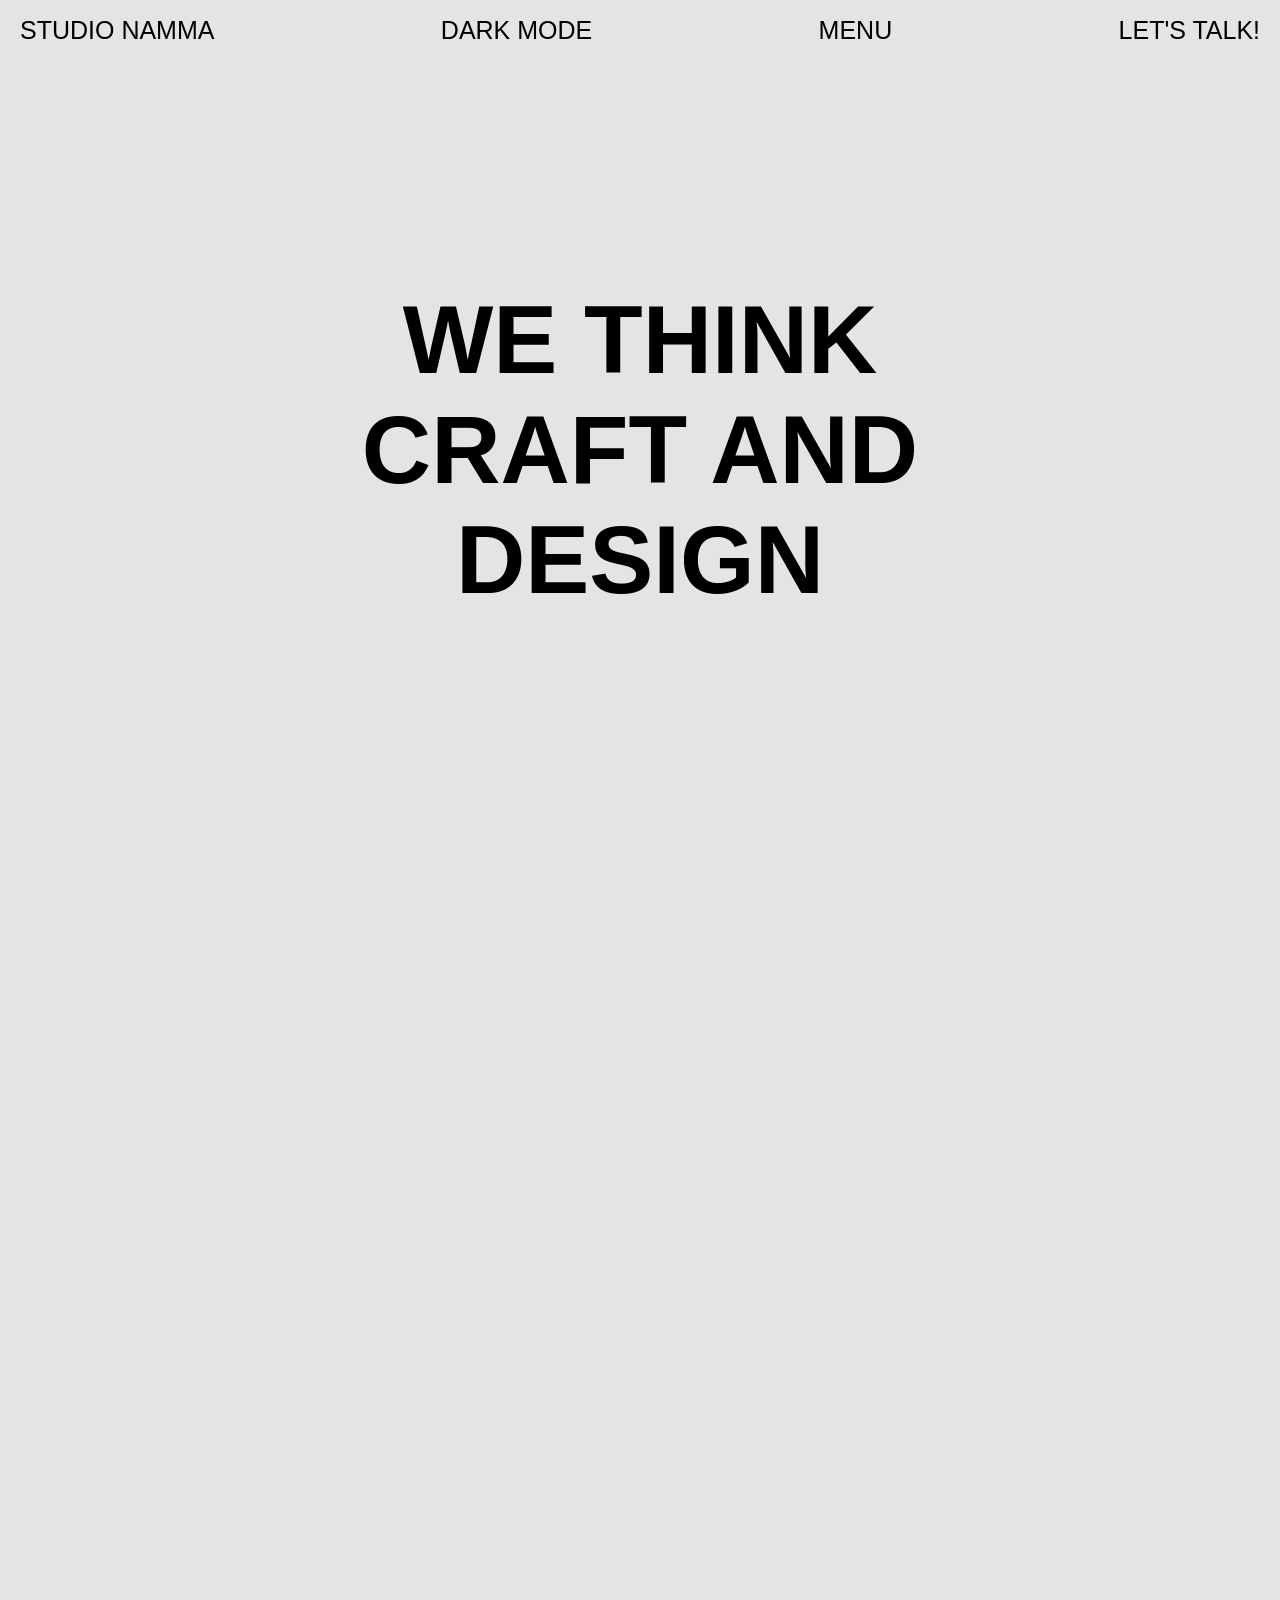
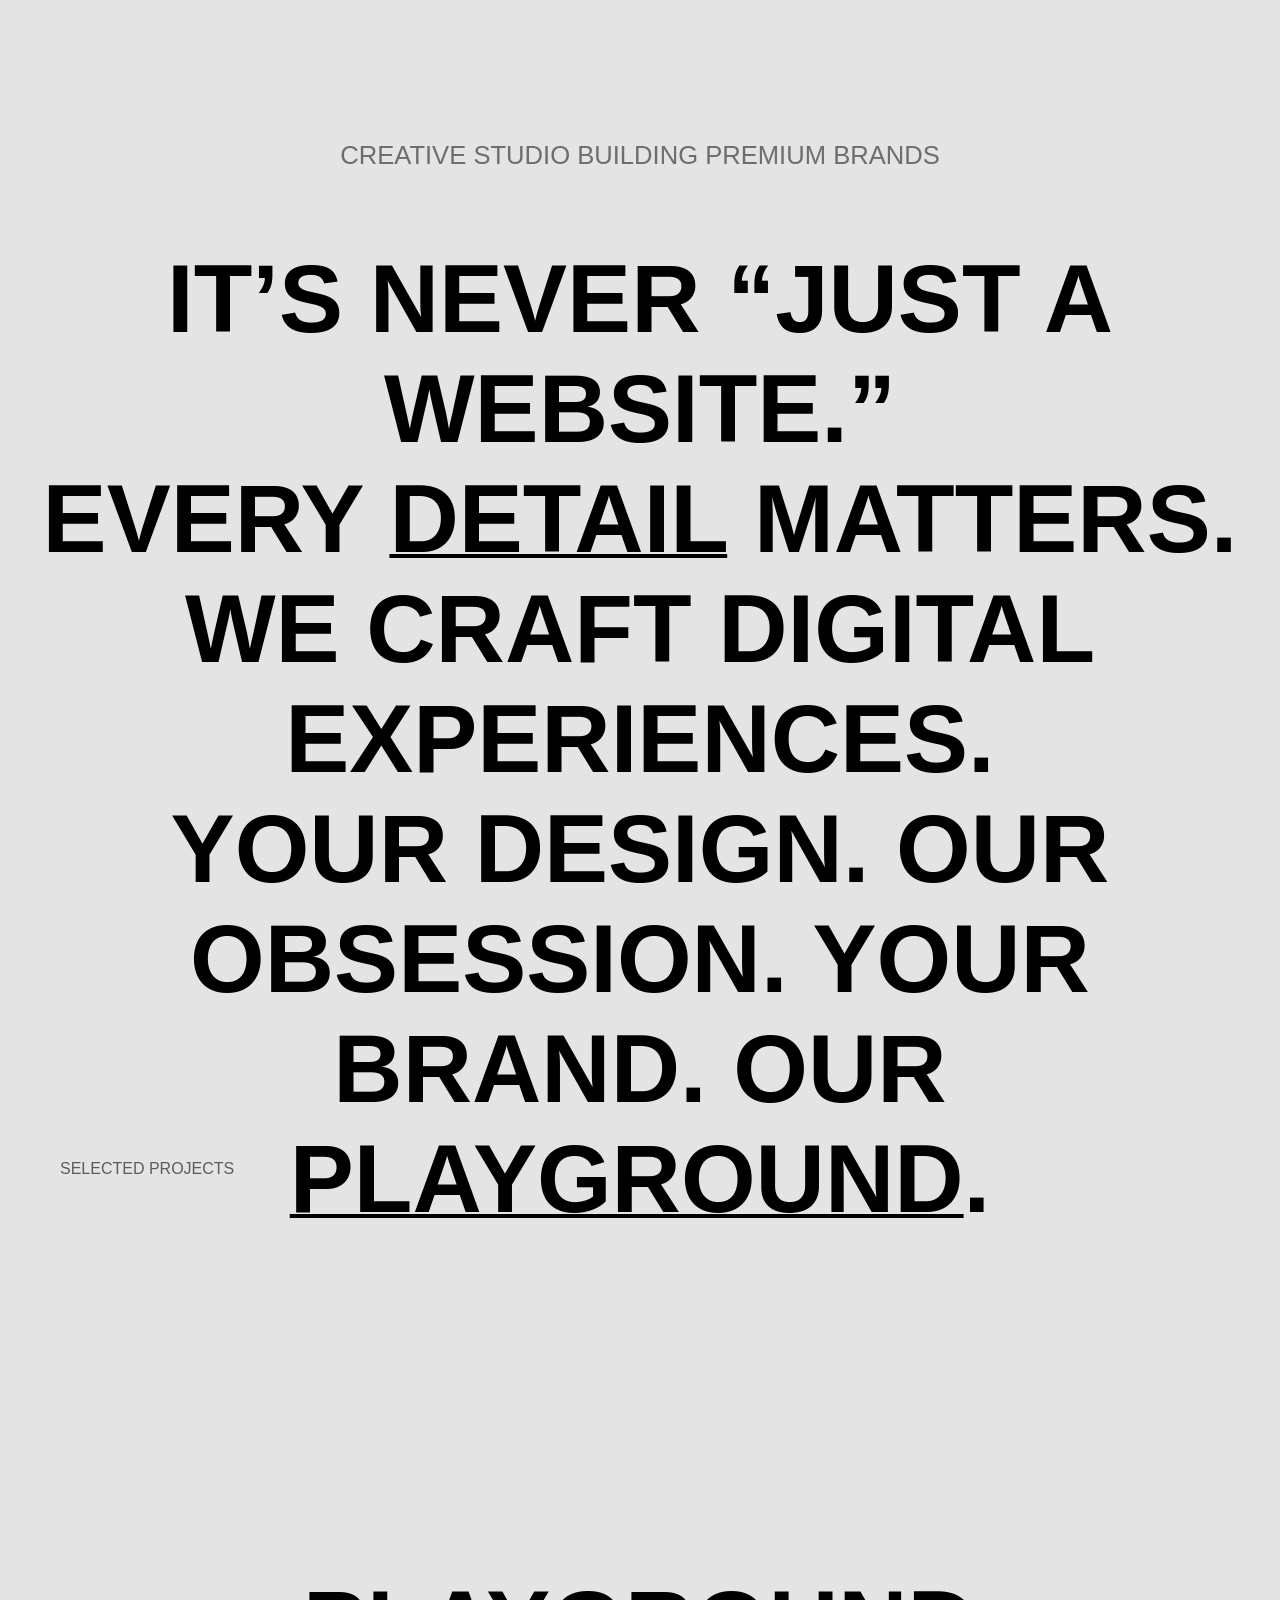
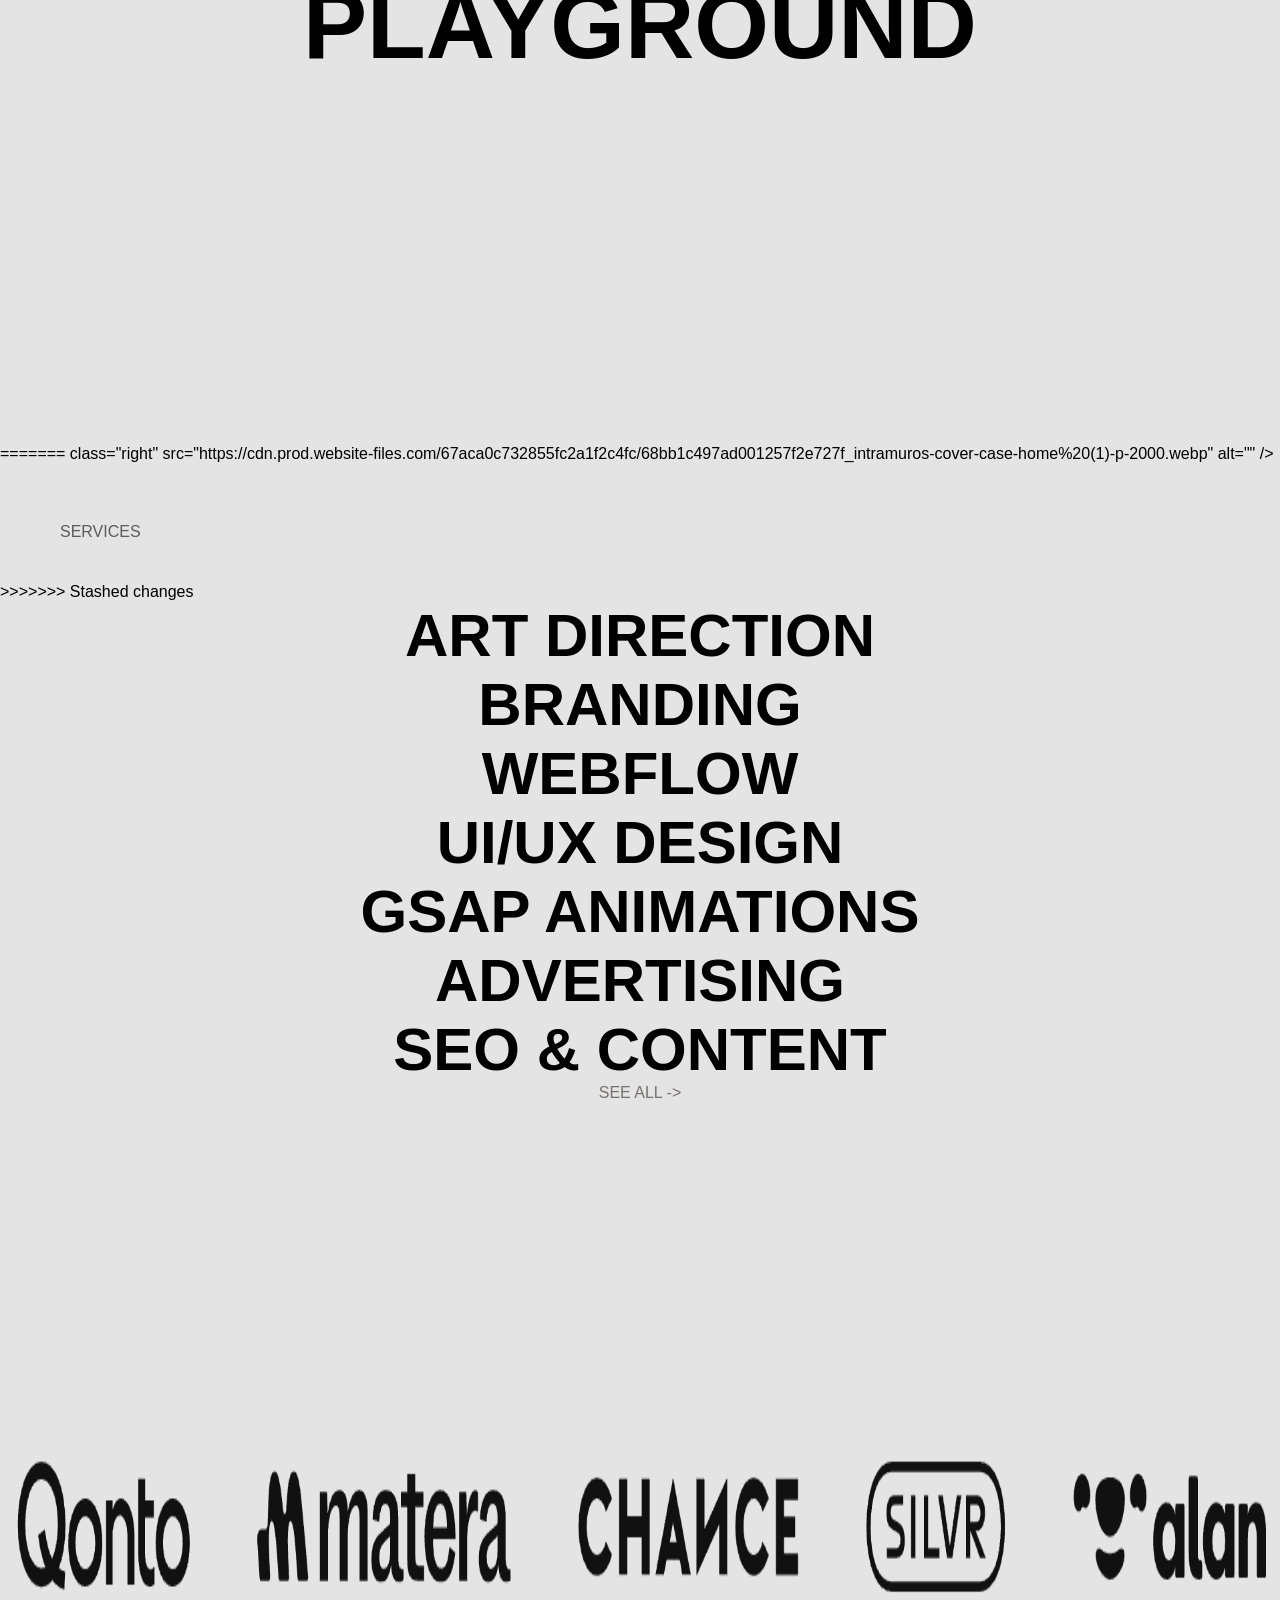
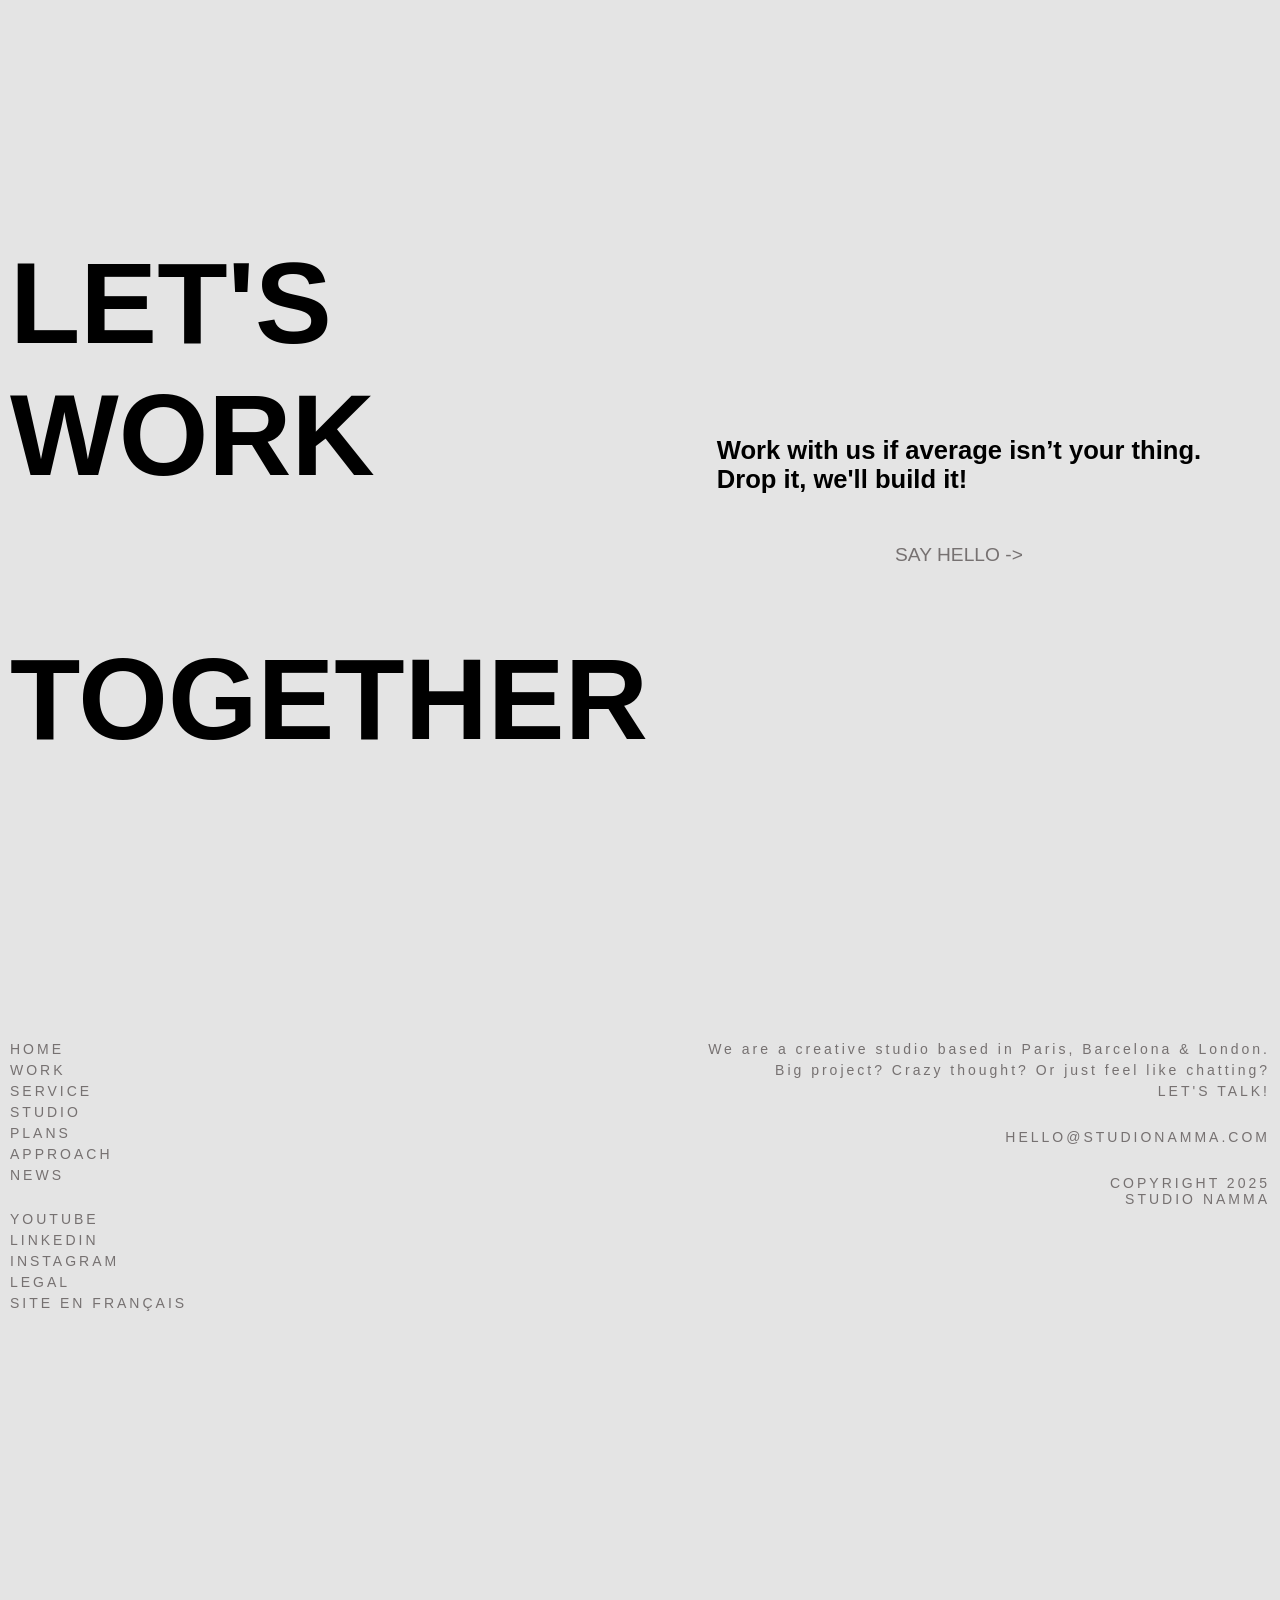
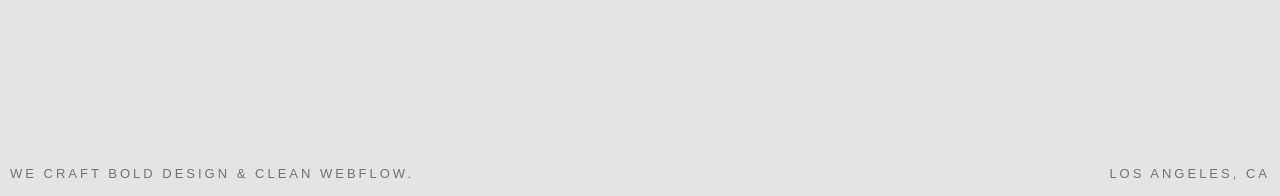
==== home.html @ 46e22b6f "home page para edited" ====
<!doctype html>
<html lang="en">
  <head>
    <meta charset="UTF-8" />
    <meta name="viewport" content="width=device-width, initial-scale=1.0" />
    <title>Document</title>
    <link rel="stylesheet" href="./nav.css" />
    <link rel="stylesheet" href="style.css" />
    <link rel="stylesheet" href="./footer.css" />
  </head>

  <body>
    <div id="cursor"></div>
    <div id="videoCursor">
      <video
        autoplay=""
        loop=""
        style="
          background-image: url(&quot;https://cdn.prod.website-files.com/679cb9cacf00799ba4b4c985%2F68dfa5030619737bde7460e5_Home-Hero-DK%20ModeV4-poster-00001.jpg&quot;);
        "
        muted=""
        playsinline=""
        data-wf-ignore="true"
        data-object-fit="cover"
      >
        <source
          src="https://cdn.prod.website-files.com/679cb9cacf00799ba4b4c985%2F68dfa5030619737bde7460e5_Home-Hero-DK%20ModeV4-transcode.mp4"
          data-wf-ignore="true"
        />
      </video>
    </div>

    <section class="content">
      <h1 class="animate">WE THINK</h1>
      <h1 class="animate">CRAFT AND</h1>
      <h1 class="animate">DESIGN</h1>
    </section>

    <section class="content">
      <iframe
        src="https://player.vimeo.com/video/1127104834?background=1&amp;badge=0&amp;autopause=0&amp;player_id=0&amp;app_id=58479&amp;autoplay=1&amp;muted=1&amp;loop=1"
        frameborder="0"
        allow="
          autoplay;
          fullscreen;
          picture-in-picture;
          clipboard-write;
          encrypted-media;
          web-share;
        "
        referrerpolicy="strict-origin-when-cross-origin"
        title="Showreel_Namma_EN"
        data-ready="true"
      >
      </iframe>
    </section>

    <section class="content home" style="margin-left: 40px; margin-right: 40px;">
      <br>
      <p>CREATIVE STUDIO BUILDING PREMIUM BRANDS</p>
      <br>
      <h2 class="animate">
        IT’S NEVER “JUST A WEBSITE.” <br>EVERY <u>DETAIL</u> MATTERS. <br> WE CRAFT DIGITAL EXPERIENCES. <br> YOUR DESIGN. OUR OBSESSION. YOUR BRAND. OUR <u>PLAYGROUND</u>.
      </h2>
    </section>
<section class="play">SELECTED PROJECTS</section>
    <section class="content playground">
      <h1 class="animate">PLAYGROUND</h1>
    </section>

    
<section class="slideImage">

    <div class="imageBox">
        <img
            class="left"
            src="https://cdn.prod.website-files.com/67aca0c732855fc2a1f2c4fc/68bb0be00336912e360b324f_main%20case%20cover%20matera%20(1)-p-2000.webp"
            alt=""
        >

        <video class="hoverVideo"autoplay muted loop playsinline>
            <source src="./media/v5.mp4" type="video/mp4">
        </video>
    </div>

    <div class="imageBox">
        <img
            class="right"
            src="https://cdn.prod.website-files.com/67aca0c732855fc2a1f2c4fc/68bae5b9f22246585fe911d0_chance-cover-desktop-p-2000.webp"
            alt=""
        >

        <video class="hoverVideo" autoplay loop playsinline>
            <source src="./media/v2.mp4" type="video/mp4">
        </video>
    </div>

    <div class="imageBox">
        <img
            class="left"
            src="https://cdn.prod.website-files.com/67aca0c732855fc2a1f2c4fc/68beb68ead192a24f9ad4372_silvr%20case%20cover%20(1).webp"
            alt=""
        >

        <video class="hoverVideo"autoplay muted loop playsinline>
            <source src="./media/v3.mp4" type="video/mp4">
        </video>
    </div>

    <div class="imageBox">
        <img
<<<<<<< Updated upstream
            class="right"
            src="https://cdn.prod.website-files.com/67aca0c732855fc2a1f2c4fc/68bb1c497ad001257f2e727f_intramuros-cover-case-home%20(1)-p-2000.webp"
            alt=""
        >

        <video class="hoverVideo"autoplay muted loop playsinline>
            <source src="./media/v7.mp4" type="video/mp4">
        </video>
    </div>

</section>



=======
          class="right"
          src="https://cdn.prod.website-files.com/67aca0c732855fc2a1f2c4fc/68bb1c497ad001257f2e727f_intramuros-cover-case-home%20(1)-p-2000.webp"
          alt=""
        />
      </div>
    </section>
<section class="play">SERVICES</section>
>>>>>>> Stashed changes
    <section class="content art">
      <h1 class="animate">ART DIRECTION</h1>
      <h1 class="animate">BRANDING</h1>
      <h1 class="animate">WEBFLOW</h1>
      <h1 class="animate">UI/UX DESIGN</h1>
      <h1 class="animate">GSAP ANIMATIONS</h1>
      <h1 class="animate">ADVERTISING</h1>
      <h1 class="animate">SEO & CONTENT</h1>

      <p style="font-size: 40%; color: #767171; cursor: pointer">SEE ALL -></p>
      
      <br>
      <img src="./media/Screenshot 2026-09-01 145159.png" alt="">
    </section>


 
  </body>
  <script src="./nav.js"></script>

  <script src="index.js"></script>
  <script src="footer.js"></script>
</html>
---- nav.css ----
*{
  margin: 0px;
  padding: 0px;
  box-sizing: border-box;
  font-family: 'Franklin Gothic Medium', 'Arial Narrow', Arial, sans-serif;
}
body{
  background-color: rgb(228 228 228);
}
#navbar{
  display:flex;
  width: 100vw;
  justify-content: space-between;
  /* background-color: rgba(223, 41, 41); */
  height: 60px;
  align-items: center;
  font-size: 25px;
  position: fixed;
  z-index: 2;
  padding: 0px 20px;
  list-style-type: none;
  top: 0px;
}
#navbar > p{
  cursor: pointer;
}
#menu{
  position: fixed;
  width: 100vw;
  height: 90vh;
  background-color: white;
  list-style-type: none;
  margin: 0px;
  display: grid;
  grid-template-columns: repeat(2,1fr);
  padding: 20px;
  top: -100%;
  transition-duration: 5s;
  z-index: 1;
}
#menu>li{
  font-size: 100px;
  font-weight: 900;
}
#menu.show{
  top: 9%;
}

a{
  color: black;
  text-decoration: none;
}




#contactPage {
    position: fixed;
    top: 0;
    right: -100%;
    width: 100%;
    height: 100vh;

    background-color: #e6e6e6;

    z-index: 10;

    padding: 20px;

    transition: right 0.8s ease;

    overflow-y: auto;
}


#contactPage.showContact {
    right: 0;
}




.contactTop {
    display: flex;
    justify-content: space-between;
    align-items: flex-start;
}

.contactTop h1 {
    font-size: 90px;
    line-height: 0.9;
    font-weight: 900;
}



#closeContact {
    width: 55px;
    height: 55px;

    border-radius: 50%;
    border: none;

    background-color: #4d535a;
    color: white;

    font-size: 35px;

    cursor: pointer;
}




.contactForm {
    margin-top: 40px;
}

.formRow {
    display: flex;
    align-items: center;

    margin: 30px 0;
}

.formRow label {
    width: 120px;

    font-size: 14px;

    letter-spacing: 3px;
}




.formRow input {
    width: 70%;

    border: none;
    outline: none;

    background: transparent;

    font-size: 45px;
    font-weight: bold;

    color: #9a9a9a;
}




.formRow textarea {
    width: 80%;
    height: 100px;

    border: none;
    outline: none;

    background: transparent;

    resize: none;

    font-size: 35px;
    font-weight: bold;

    color: #9a9a9a;
}




.interestButtons {
    display: flex;
    gap: 15px;
}

.interestButtons button {
    border: none;

    padding: 8px 15px;

    background-color: #b8b8b8;

    font-size: 18px;
    font-weight: bold;

    cursor: pointer;

    border-radius: 5px;
}




.contactBottom {
    position: absolute;

    bottom: 20px;
    left: 20px;
    right: 20px;

    display: flex;

    justify-content: space-between;

    align-items: center;
}

.contactBottom p {
    font-size: 13px;

    letter-spacing: 3px;
}


#sendButton {
    background-color: #222;

    color: white;

    border: none;

    padding: 12px 25px;

    font-size: 25px;
    font-weight: bold;

    cursor: pointer;

    border-radius: 8px;
}

#navbar li {
    cursor: pointer;
}

.interestButtons button.selected {
    background-color: black;
    color: white;
}
---- style.css ----
.content {
      display: flex;
      flex-direction: column;
      align-items: center;
      justify-content: center;
      height: 100vh;
      /* border: 3px solid black; */
      font-size: 400%;
    }
.content.art{
  height: 130vh;
  font-size: 250%;
}
.content.art>image{
  height: 100px;
}
.home > p{
    font-size: 40%;
    font-weight: lighter;
    color: rgb(112, 108, 108);
}
    .animate {
      transform: rotateX(90deg);
      transition-duration: 1s;
      transform-origin: bottom;
      text-align: center;
    }

    .animate.show { 
      transform: rotateX(0deg);
     }

    .content>iframe {
      width: 100%;
      height: 100%;
      pointer-events: none;
    }

    .slideImage{
      display: grid;
      grid-template-columns: repeat(2, 1fr);
      gap: 15px;
      overflow: hidden;
    }
    .slideImage > div > img{
      width: 100%;
    }

    .left{
      transform: translateX(-50%) translateY(40%) rotateZ(-20deg);
      transition-duration: 0.5s;
    }
    .right{
      transform: translateX(50%) translateY(40%) rotateZ(20deg);
      transition-duration: 0.5s;
    }

    .slideImage > .show > img{
      transform: translateX(0);
    }

.slideImage {
    display: grid;
    grid-template-columns: repeat(2, 1fr);
    gap: 15px;
    overflow: hidden;
}

.imageBox {
    position: relative;
    overflow: hidden;
}

.imageBox img {
    width: 100%;
    display: block;
    transition: filter 0.4s ease, transform 0.4s ease;
}

.imageBox .left {
    transform: translateX(-50%) translateY(40%) rotateZ(-20deg);
    transition: transform 0.5s ease, filter 0.4s ease;
}

.imageBox .right {
    transform: translateX(50%) translateY(40%) rotateZ(20deg);
    transition: transform 0.5s ease, filter 0.4s ease;
}

.slideImage > .show .left,
.slideImage > .show .right {
    transform: translateX(0) translateY(0) rotateZ(0);
}

.imageBox:hover img {
    filter: blur(8px);
    transform: scale(1.03);
}

.imageBox:hover .left,
.imageBox:hover .right {
    filter: blur(8px);
    transform: scale(1.03);
}

.hoverVideo {
    position: absolute;
    top: 50%;
    left: 50%;
    width: 280px;
    height: 180px;
    object-fit: cover;
    transform: translate(-50%, -50%) scale(0.8);
    opacity: 0;
    pointer-events: none;
    transition: opacity 0.4s ease, transform 0.4s ease;
    z-index: 2;
}

.imageBox:hover .hoverVideo {
    opacity: 1;
    transform: translate(-50%, -50%) scale(1);
}


    #cursor {
      background-color: blue;
      position: fixed;
      height: 20px;
      width: 20px;
      border-radius: 50%;
      left: -20px;
      top: -20px;
      /* pointer-events: none; */
      z-index: 999;
      transition: 0.05s ease-in-out;
    }
    #videoCursor {
      position: fixed;
      /* height: 100px;
      width: 100px; */
      border-radius: 50;
      left: 1000px;
      top: 1000px;
      /* pointer-events: none; */
      z-index: 999;
      transition: 0.05s ease-in-out;
    }
    #videoCursor>video {
      height: 250px;
      width: 150px;
    }
    

   
.services-section {
    min-height: 100vh;
    background: #e9e9e9;
    position: relative;
    display: flex;
    justify-content: space-between;
    align-items: flex-start;
    padding: 80px 40px 100px 40px;
    overflow: hidden;
    box-sizing: border-box;
}

.services-tag {
    position: relative;
    font-family: monospace;
    font-size: 16px;
    letter-spacing: 4px;
    display: flex;
    align-items: center;
    padding-top: 15px;
    flex-shrink: 0;
}

.services-content {
    max-width: 650px;
    margin-left: 60px;
    margin-right: auto;
}

.services-title {
    font-family: Inter, sans-serif;
    font-size: 90px;
    font-weight: 700;
    line-height: 1;
    letter-spacing: -2px;
    margin-bottom: 40px;
    color: #090909;
}

.services-desc {
    margin-bottom: 50px;
}

.services-desc span {
    display: block;
}

.services-grid {
    display: grid;
    grid-template-columns: 1fr 1fr;
    gap: 40px;
    font-family: monospace;
    font-size: 15px;
    letter-spacing: 2.5px;
    line-height: 2;
    color: #222;
    margin-bottom: 50px;
}

.learn-more {
    display: inline-block;
    font-family: monospace;
    font-size: 16px;
    letter-spacing: 3px;
    text-decoration: none;
    color: #090909;
    font-weight: 600;
    transition: transform 0.3s ease;
}

.learn-more:hover {
    transform: translateX(8px);
}

.services-media {
    width: 402px;
    height: 232px;
    border-radius: 12px;
    overflow: hidden;
    position: relative;
    flex-shrink: 0;
    background: #1a1a1a;
    box-shadow: 0 20px 40px rgba(0, 0, 0, 0.12);
}

.services-media video {
    width: 100%;
    height: 100%;
    object-fit: cover;
    display: block;
}


.dev-section {
    min-height: 85vh;
    background: #e9e9e9;
    position: relative;
    display: flex;
    justify-content: space-between;
    align-items: flex-start;
    padding: 60px 40px 100px 40px;
    overflow: hidden;
    box-sizing: border-box;
}

.dev-content {
    max-width: 720px;
    margin-left: 20%;
    margin-right: auto;
}

.dev-title {
    font-family: Inter, sans-serif;
    font-size: 82px;
    font-weight: 700;
    line-height: 1;
    letter-spacing: -2px;
    margin-bottom: 45px;
    color: #090909;
}

.dev-desc {
    margin-bottom: 65px;
}

.dev-desc span {
    display: block;
}

.dev-grid {
    display: grid;
    grid-template-columns: 1fr 1fr;
    gap: 40px;
    font-family: monospace;
    font-size: 15px;
    letter-spacing: 2.5px;
    line-height: 2.3;
    color: #222;
}

.dev-media {
    width: 380px;
    height: 240px;
    border-radius: 14px;
    overflow: hidden;
    position: relative;
    flex-shrink: 0;
    background: #4a90e2;
    box-shadow: 0 15px 35px rgba(0, 0, 0, 0.1);
}

.dev-media video {
    width: 100%;
    height: 100%;
    object-fit: cover;
    display: block;
}


.content-section {
    min-height: 85vh;
    background: #e9e9e9;
    position: relative;
    display: flex;
    justify-content: space-between;
    align-items: flex-start;
    padding: 60px 40px 100px 40px;
    overflow: hidden;
    box-sizing: border-box;
}

.content-inner {
    max-width: 720px;
    margin-left: 20%;
    margin-right: auto;
}

.content-title {
    font-family: Inter, sans-serif;
    font-size: 82px;
    font-weight: 700;
    line-height: 1;
    letter-spacing: -2px;
    margin-bottom: 45px;
    color: #090909;
}

.content-desc {
    margin-bottom: 60px;
}

.content-desc span {
    display: block;
}

.content-grid {
    display: grid;
    grid-template-columns: 1fr 1fr;
    gap: 40px;
    font-family: monospace;
    font-size: 15px;
    letter-spacing: 2.5px;
    line-height: 2.3;
    color: #222;
    margin-bottom: 50px;
}

.content-learn-more {
    display: inline-block;
    font-family: monospace;
    font-size: 16px;
    letter-spacing: 3px;
    text-decoration: none;
    color: #090909;
    font-weight: 600;
    transition: transform 0.3s ease;
}

.content-learn-more:hover {
    transform: translateX(8px);
}

.content-media {
    width: 380px;
    height: 240px;
    border-radius: 14px;
    overflow: hidden;
    position: relative;
    flex-shrink: 0;
    background: #e0e0e0;
    box-shadow: 0 15px 35px rgba(0, 0, 0, 0.1);
}

.content-media video {
    width: 100%;
    height: 100%;
    object-fit: cover;
    display: block;
}


.ad-section {
    min-height: 85vh;
    background: #e9e9e9;
    position: relative;
    display: flex;
    justify-content: space-between;
    align-items: flex-start;
    padding: 60px 40px 100px 40px;
    overflow: hidden;
    box-sizing: border-box;
}

.ad-inner {
    max-width: 720px;
    margin-left: 20%;
    margin-right: auto;
}

.ad-title {
    font-family: Inter, sans-serif;
    font-size: 82px;
    font-weight: 700;
    line-height: 1;
    letter-spacing: -2px;
    margin-bottom: 45px;
    color: #090909;
}

.ad-desc {
    margin-bottom: 60px;
}

.ad-desc span {
    display: block;
}

.ad-grid {
    display: grid;
    grid-template-columns: 1fr 1fr;
    gap: 40px;
    font-family: monospace;
    font-size: 15px;
    letter-spacing: 2.5px;
    line-height: 2.3;
    color: #222;
    margin-bottom: 50px;
}

.ad-learn-more {
    display: inline-block;
    font-family: monospace;
    font-size: 16px;
    letter-spacing: 3px;
    text-decoration: none;
    color: #090909;
    font-weight: 600;
    transition: transform 0.3s ease;
}

.ad-learn-more:hover {
    transform: translateX(8px);
}

.ad-media {
    width: 380px;
    height: 240px;
    border-radius: 14px;
    overflow: hidden;
    position: relative;
    flex-shrink: 0;
    background: #e2e8f0;
    box-shadow: 0 15px 35px rgba(0, 0, 0, 0.1);
}

.ad-media video {
    width: 100%;
    height: 100%;
    object-fit: cover;
    display: block;
}


.testimonial-section {
    min-height: 100vh;
    background: #e9e9e9;
    position: relative;
    padding: 40px 30px 60px 30px;
    display: flex;
    flex-direction: column;
    align-items: center;
    justify-content: space-between;
    box-sizing: border-box;
    overflow: hidden;
}

.testimonial-top {
    width: 100%;
    display: flex;
    justify-content: flex-start;
    margin-bottom: 20px;
}

.client-tag {
    font-family: monospace;
    font-size: 15px;
    letter-spacing: 4px;
    color: #090909;
}

.testimonial-avatar {
    width: 210px;
    height: 250px;
    border-radius: 14px;
    overflow: hidden;
    margin: 10px auto 35px auto;
    box-shadow: 0 10px 30px rgba(0, 0, 0, 0.08);
}

.testimonial-avatar img {
    width: 100%;
    height: 100%;
    object-fit: cover;
    display: block;
}

.testimonial-quote {
    width: 100%;
    max-width: 1380px;
    font-family: Anton, Impact, sans-serif;
    font-size: 60px;
    line-height: 0.95;
    letter-spacing: 1px;
    text-align: center;
    color: #090909;
    text-transform: uppercase;
    margin: 0 auto;
}

.testimonial-quote span {
    display: block;
}

.testimonial-author {
    font-family: monospace;
    font-size: 14px;
    letter-spacing: 3.5px;
    text-align: center;
    color: #333;
    margin-top: 40px;
    margin-bottom: 50px;
    text-transform: uppercase;
}


@media (max-width: 1200px) {

    .dev-content,
    .content-inner,
    .ad-inner {
        margin-left: 5%;
    }

    .testimonial-quote {
        font-size: 64px;
    }
}


@media (max-width: 1100px) {

    .services-section {
        flex-direction: column;
        gap: 50px;
        padding: 60px 20px;
    }

    .services-content {
        margin-left: 0;
        max-width: 100%;
    }

    .services-media {
        width: 100%;
        height: 380px;
    }
}


@media (max-width: 992px) {

    .dev-section,
    .content-section,
    .ad-section {
        flex-direction: column;
        gap: 50px;
        padding: 50px 20px;
    }

    .dev-content,
    .content-inner,
    .ad-inner {
        margin-left: 0;
        max-width: 100%;
    }

    .dev-title,
    .content-title,
    .ad-title {
        font-size: 60px;
    }

    .dev-media,
    .content-media,
    .ad-media {
        width: 100%;
        height: 350px;
    }
}


@media (max-width: 768px) {

    .testimonial-quote {
        font-size: 34px;
        line-height: 1.05;
    }

    .testimonial-avatar {
        width: 160px;
        height: 200px;
    }

    .testimonial-bottom-bar {
        flex-direction: column;
        gap: 12px;
        text-align: center;
    }
}
u{
    text-decoration-thickness: 4px;
}
.playground {
   height: 90vh;
}
.play{
    height: 10vh;
    padding: 60px;
    font-weight: lighter;
    color: rgb(93, 92, 92);
}
---- footer.css ----
#footer {
    min-height: 100vh;
    background: rgb(228 228 228);
    overflow: hidden;
    position: relative;
    padding: 15px 10px;
}

.footerTop {
    display: flex;
    justify-content: space-between;
    min-height: 220px;
}

.footerTop p {
    margin: 5px 0;
    font-size: 14px;
    letter-spacing: 3px;
    color: #767171;
}

.footerTop a {
    color: #767171;
    text-decoration: none;
}

.footerEmail {
    margin-top: 30px !important;
    margin-bottom: 30px !important;
}

.footerRight {
    text-align: right;
}

.nammaContainer {
    margin:0px;
   
    height: 350px;
    display: flex;
    justify-content: center;
    align-items: flex-end;
    overflow: hidden;
}

.nammaText {
    font-size: 29vw;
    font-weight: 900;
    line-height: 0.7;
    letter-spacing: -1.9vw;
    color: #111;
    transform: scaleY(0);
    transform-origin: bottom center;
    transition: transform 1.5s cubic-bezier(0.16, 1, 0.3, 1);
}

.nammaText.showNamma {
    transform: scaleY(1);
}

.footerBottom {
    display: flex;
    justify-content: space-between;
    align-items: center;
    margin-top: 100px;
}

.footerBottom p {
    margin: 0;
    font-size: 13px;
    letter-spacing: 3px;
    color: #767171;
}

.content>img{
      height: 100%;
      width: 100%;
      display: show;
    }

.contentBottom{
  display: grid;
  grid-template-columns: repeat(2, 1fr);
  justify-content: space-between;
  align-items: center;
}
.contentBottom>.content h1{
  font-size: 180%;
}
.contentBottom>.content h5{
  font-size: 40%;
}
.contentBottom>.content p{
  font-size: 30%;
  color: #767171;
}
.b{
    height: 70vh;
}

.footerVideo{
    display: flex;
    align-items: center;
    justify-content: space-around;
    gap: 1%;
}
.videos{
   border-radius: 20px;
   overflow: hidden;
   position: relative;
   /* z-index: 1; */
   width: 250px;
   height: 130px;
   
}
.videos>video{
    width: 100%;
    height: auto;
    display: block;
}
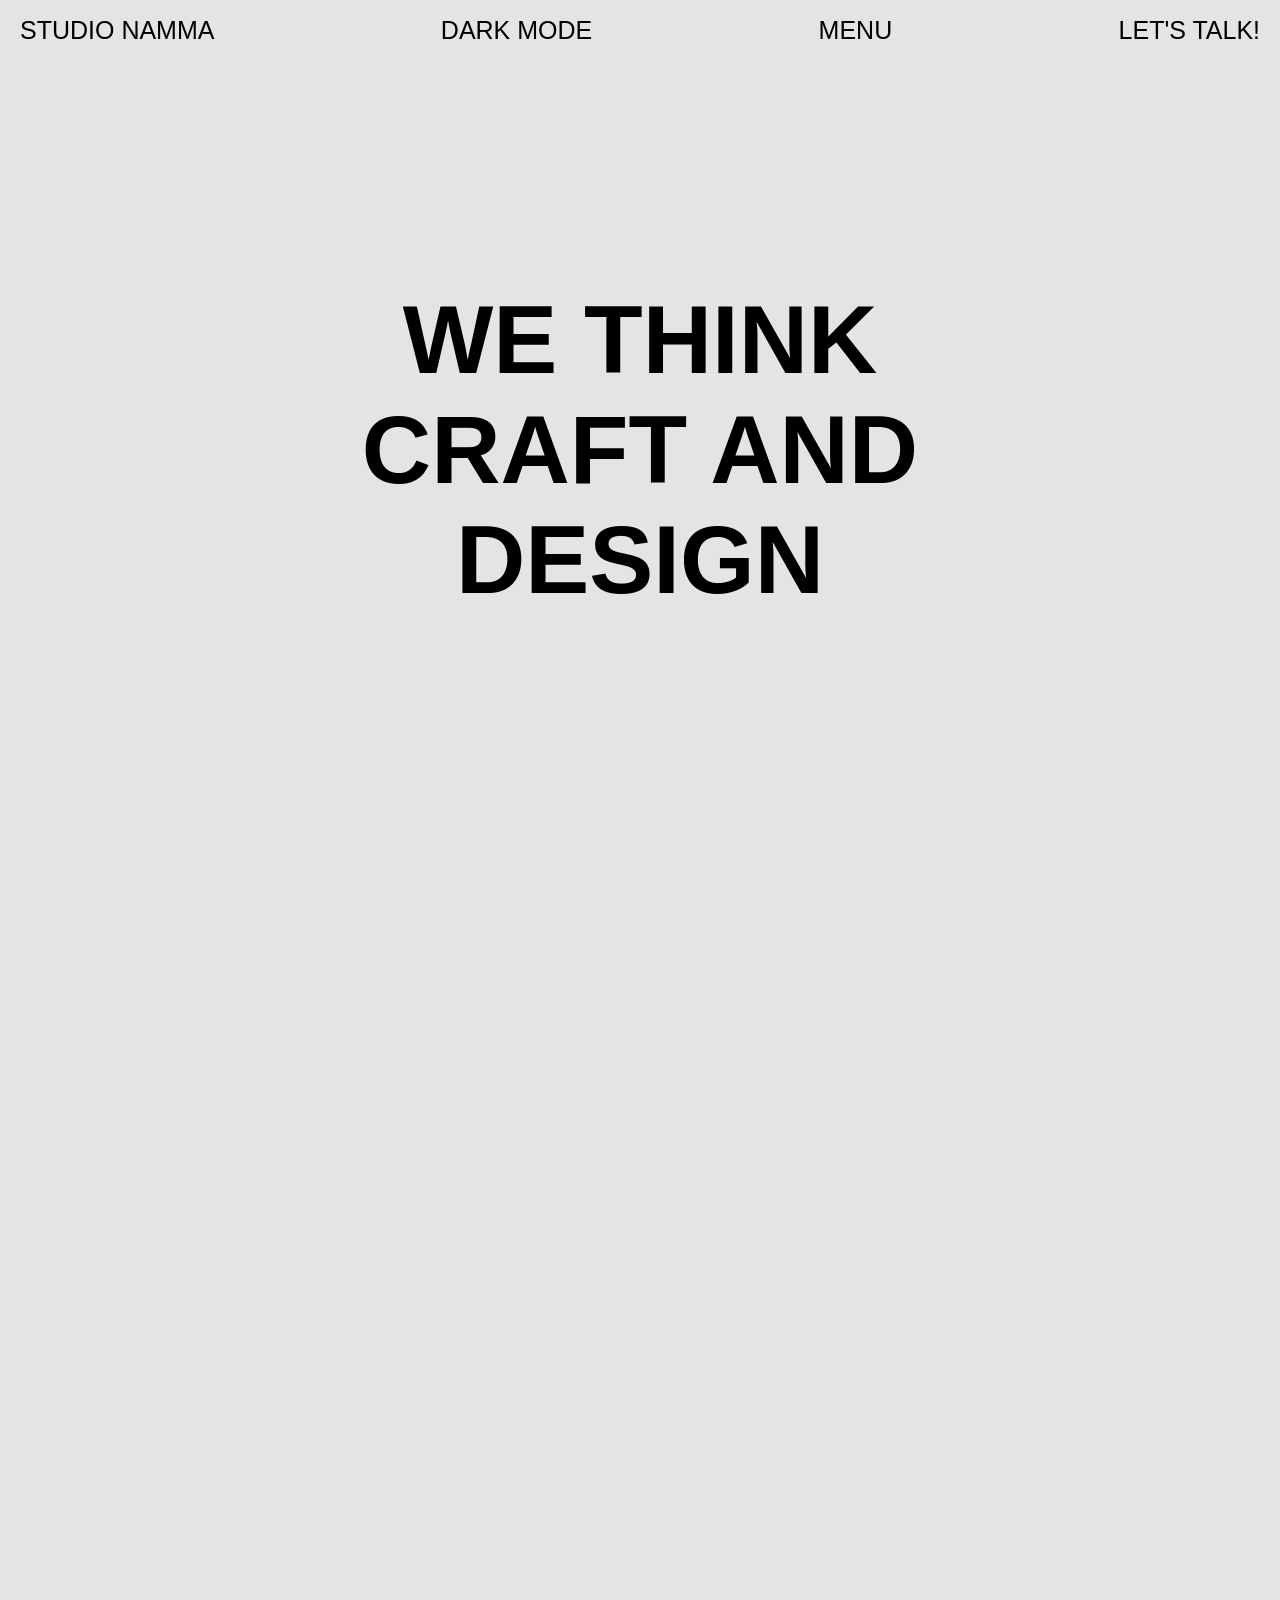
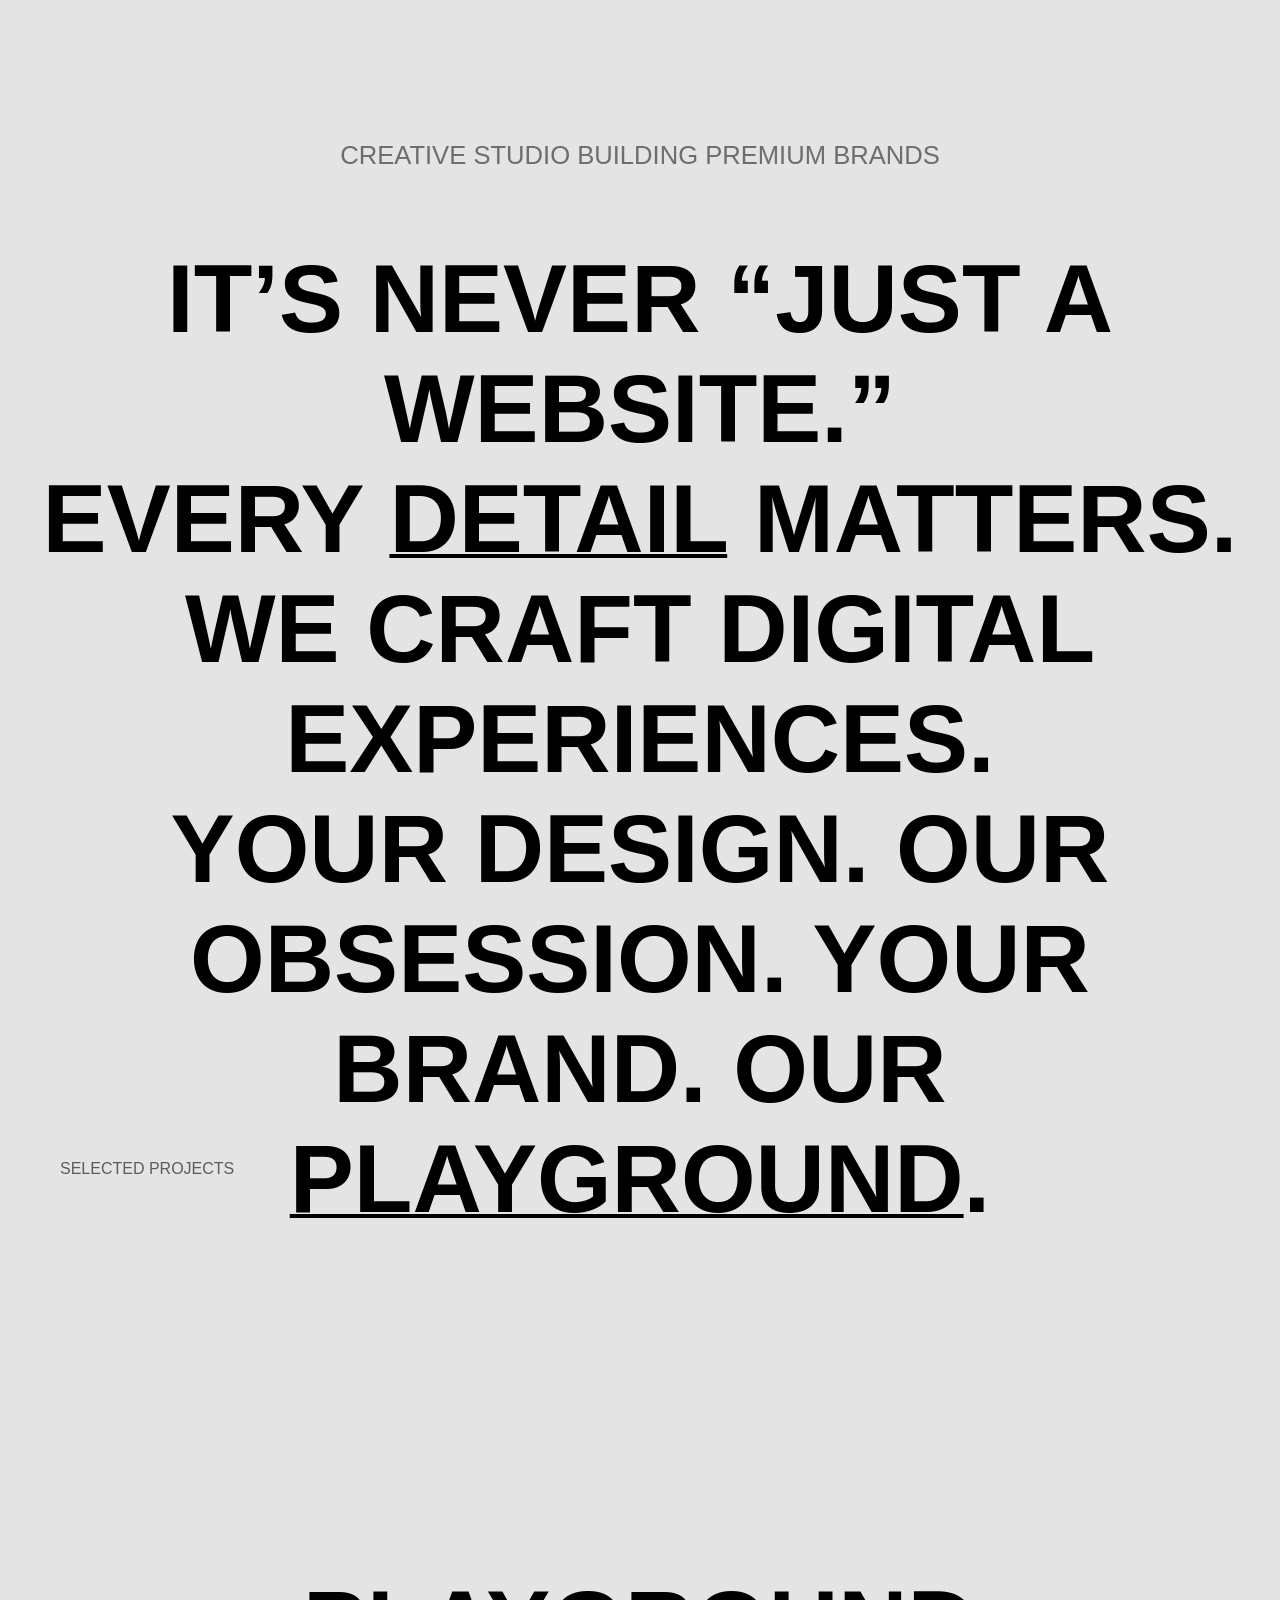
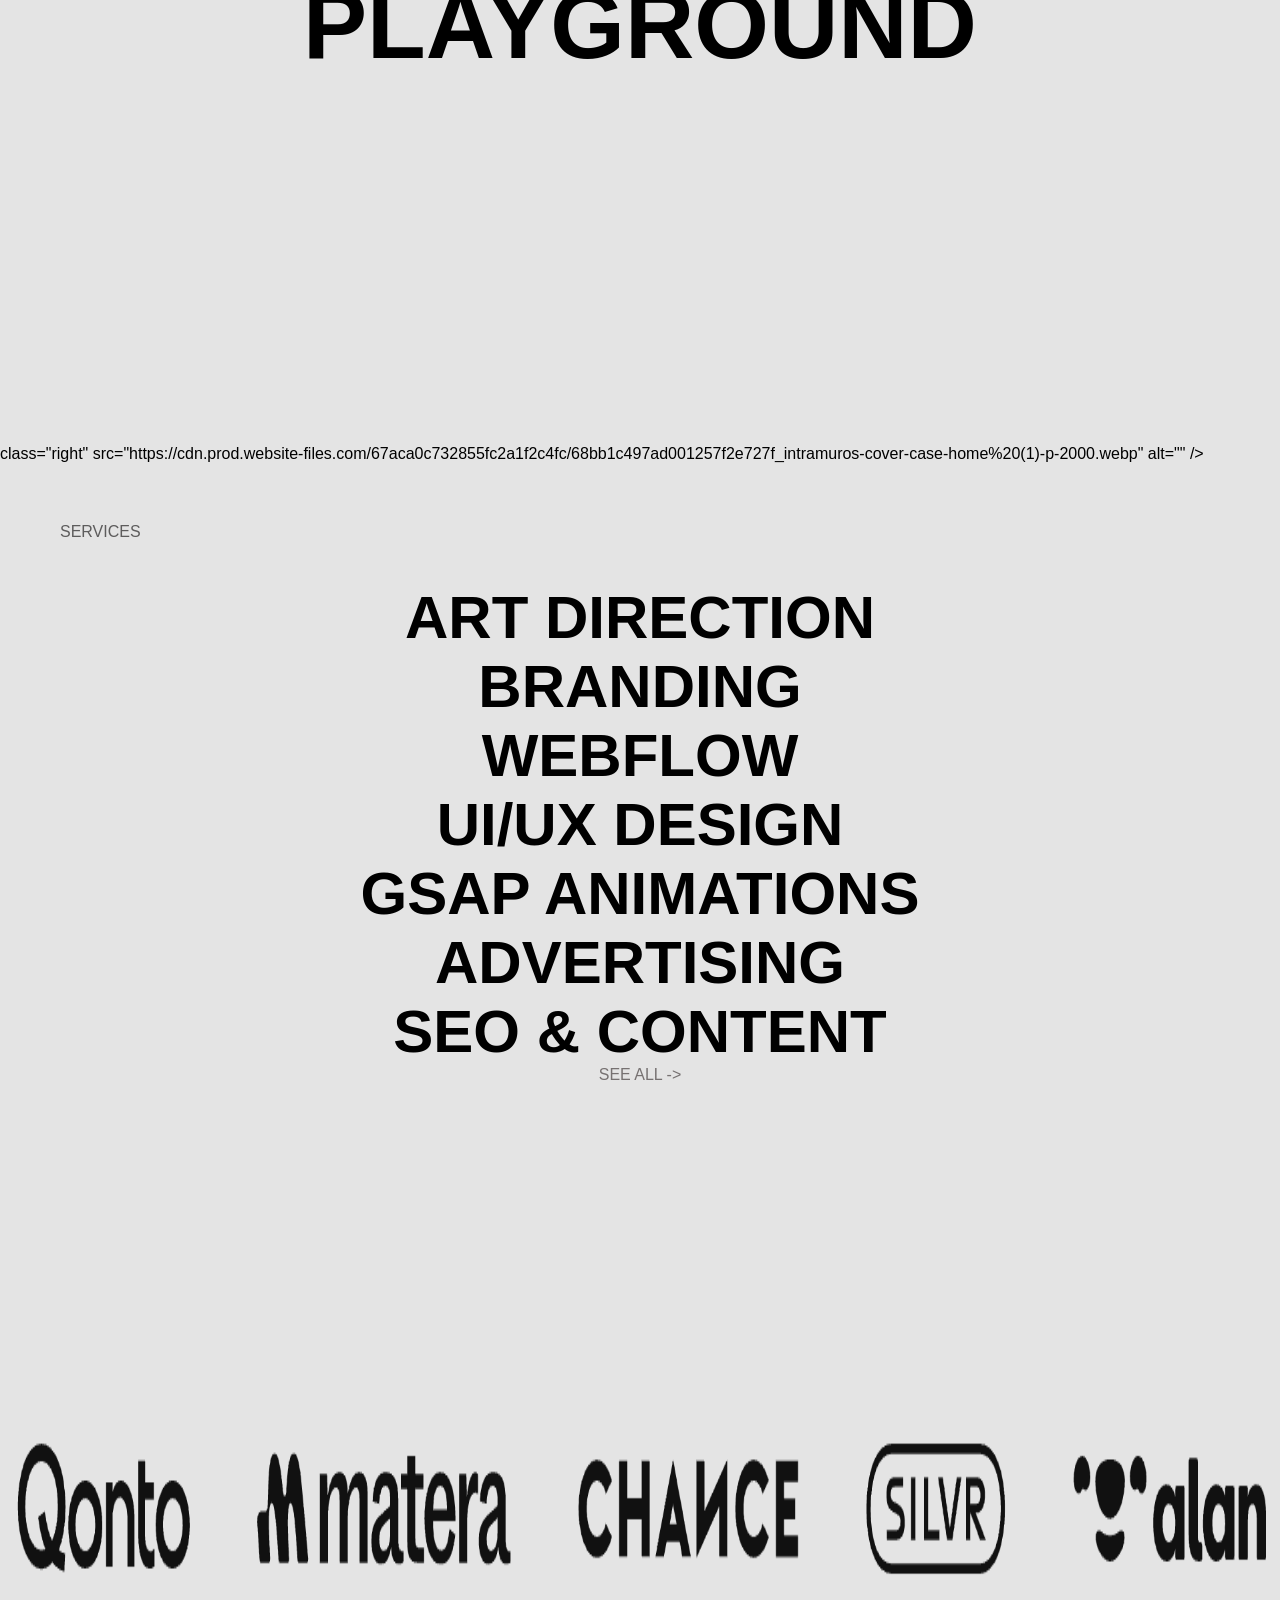
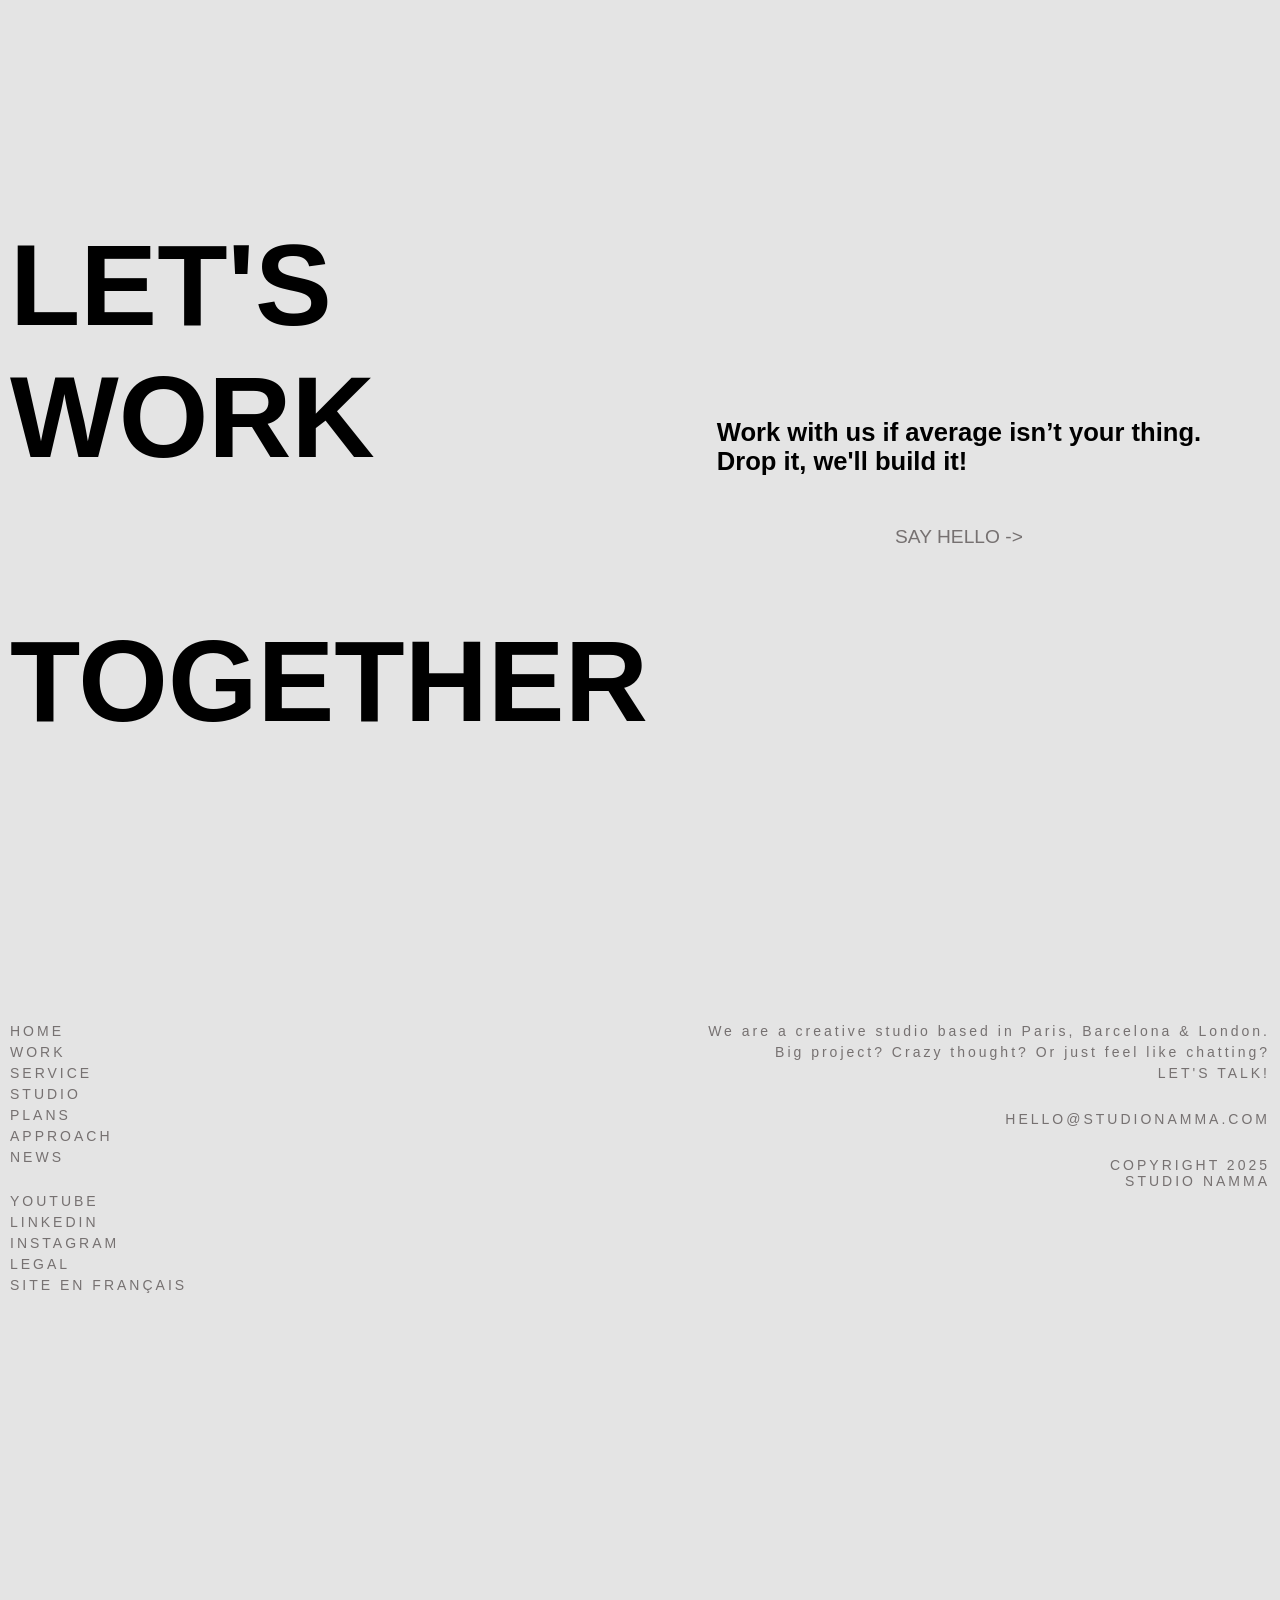
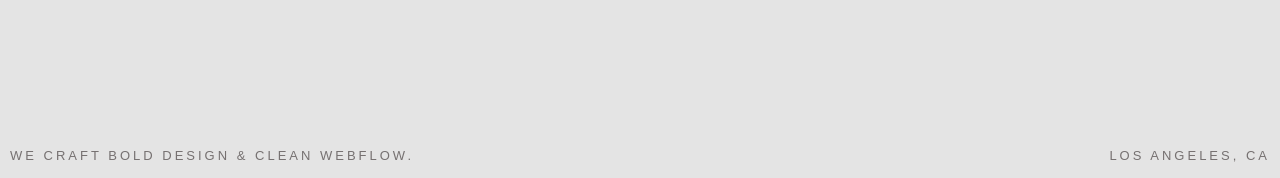
==== commit 2a22e48e: "video updated" ====
--- a/home.html
+++ b/home.html
@@ -109,7 +109,6 @@
 
     <div class="imageBox">
         <img
-<<<<<<< Updated upstream
             class="right"
             src="https://cdn.prod.website-files.com/67aca0c732855fc2a1f2c4fc/68bb1c497ad001257f2e727f_intramuros-cover-case-home%20(1)-p-2000.webp"
             alt=""
@@ -124,7 +123,6 @@
 
 
 
-=======
           class="right"
           src="https://cdn.prod.website-files.com/67aca0c732855fc2a1f2c4fc/68bb1c497ad001257f2e727f_intramuros-cover-case-home%20(1)-p-2000.webp"
           alt=""
@@ -132,7 +130,6 @@
       </div>
     </section>
 <section class="play">SERVICES</section>
->>>>>>> Stashed changes
     <section class="content art">
       <h1 class="animate">ART DIRECTION</h1>
       <h1 class="animate">BRANDING</h1>
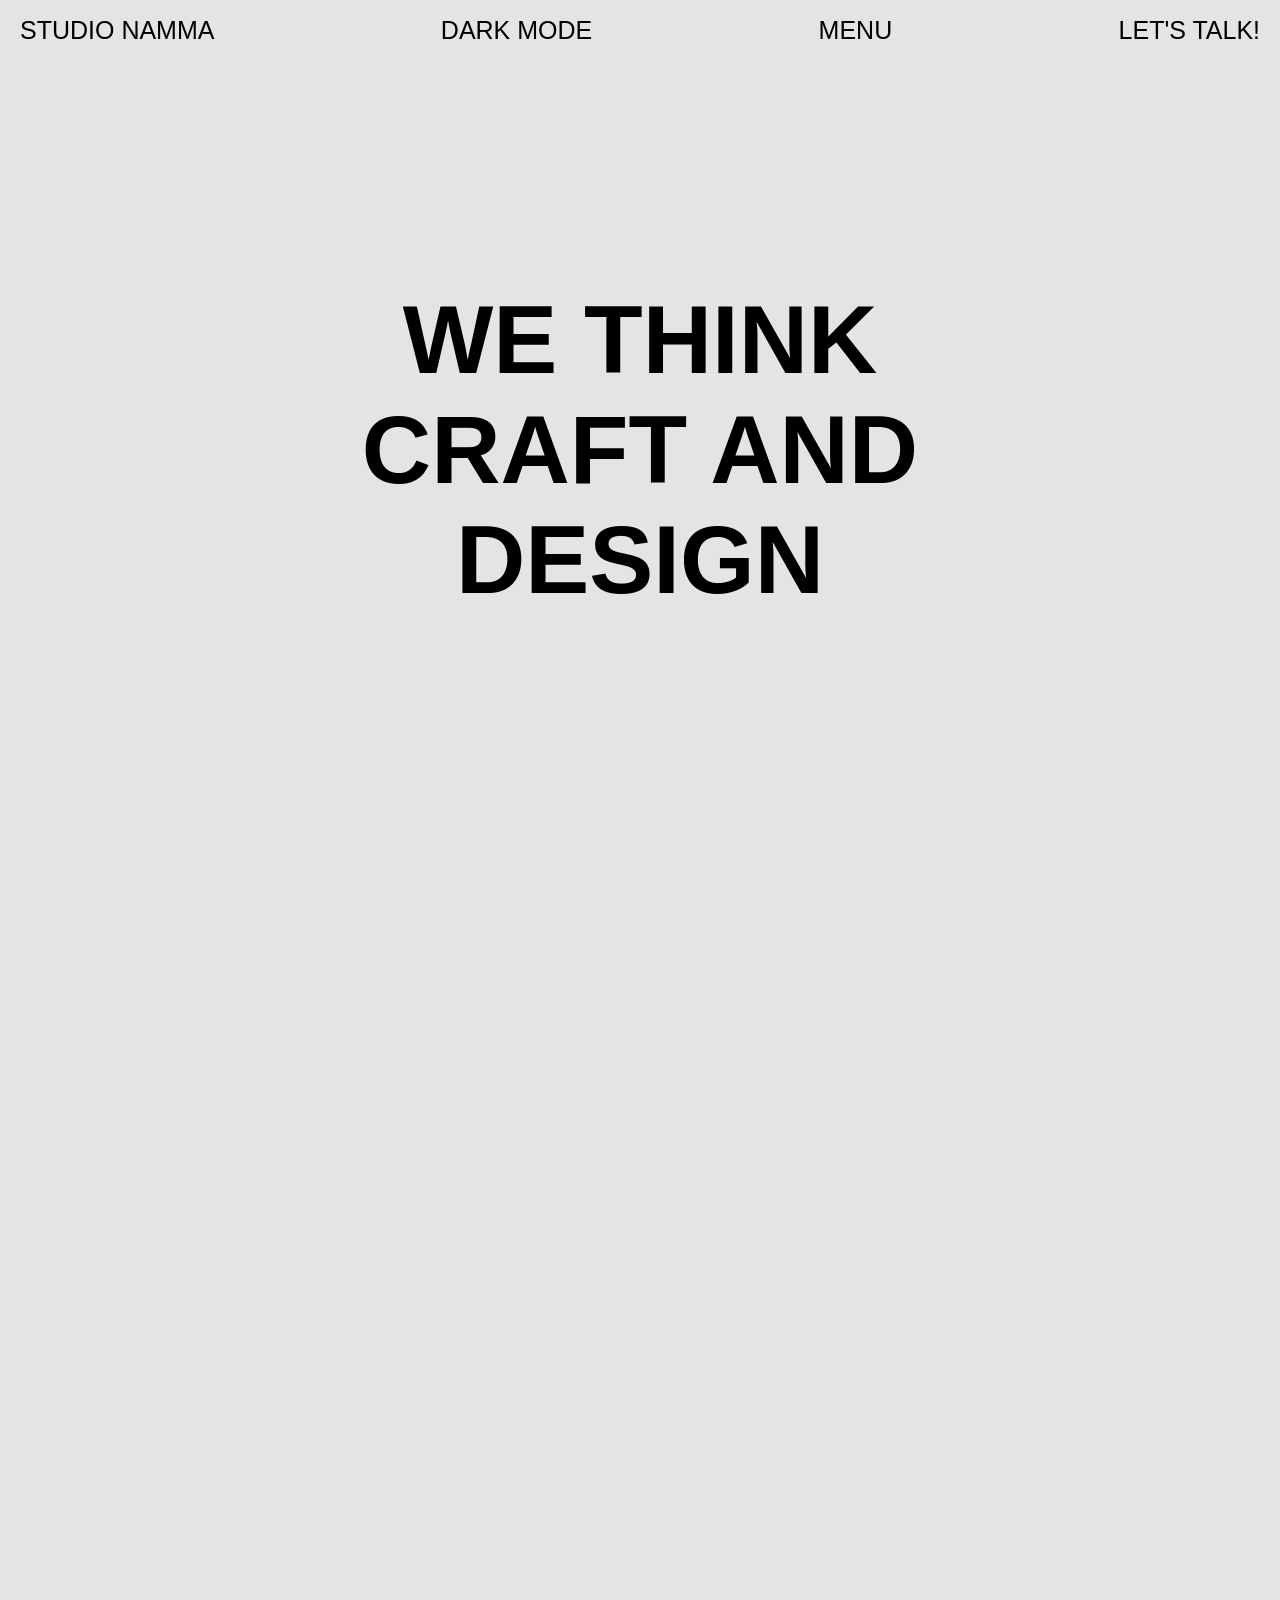
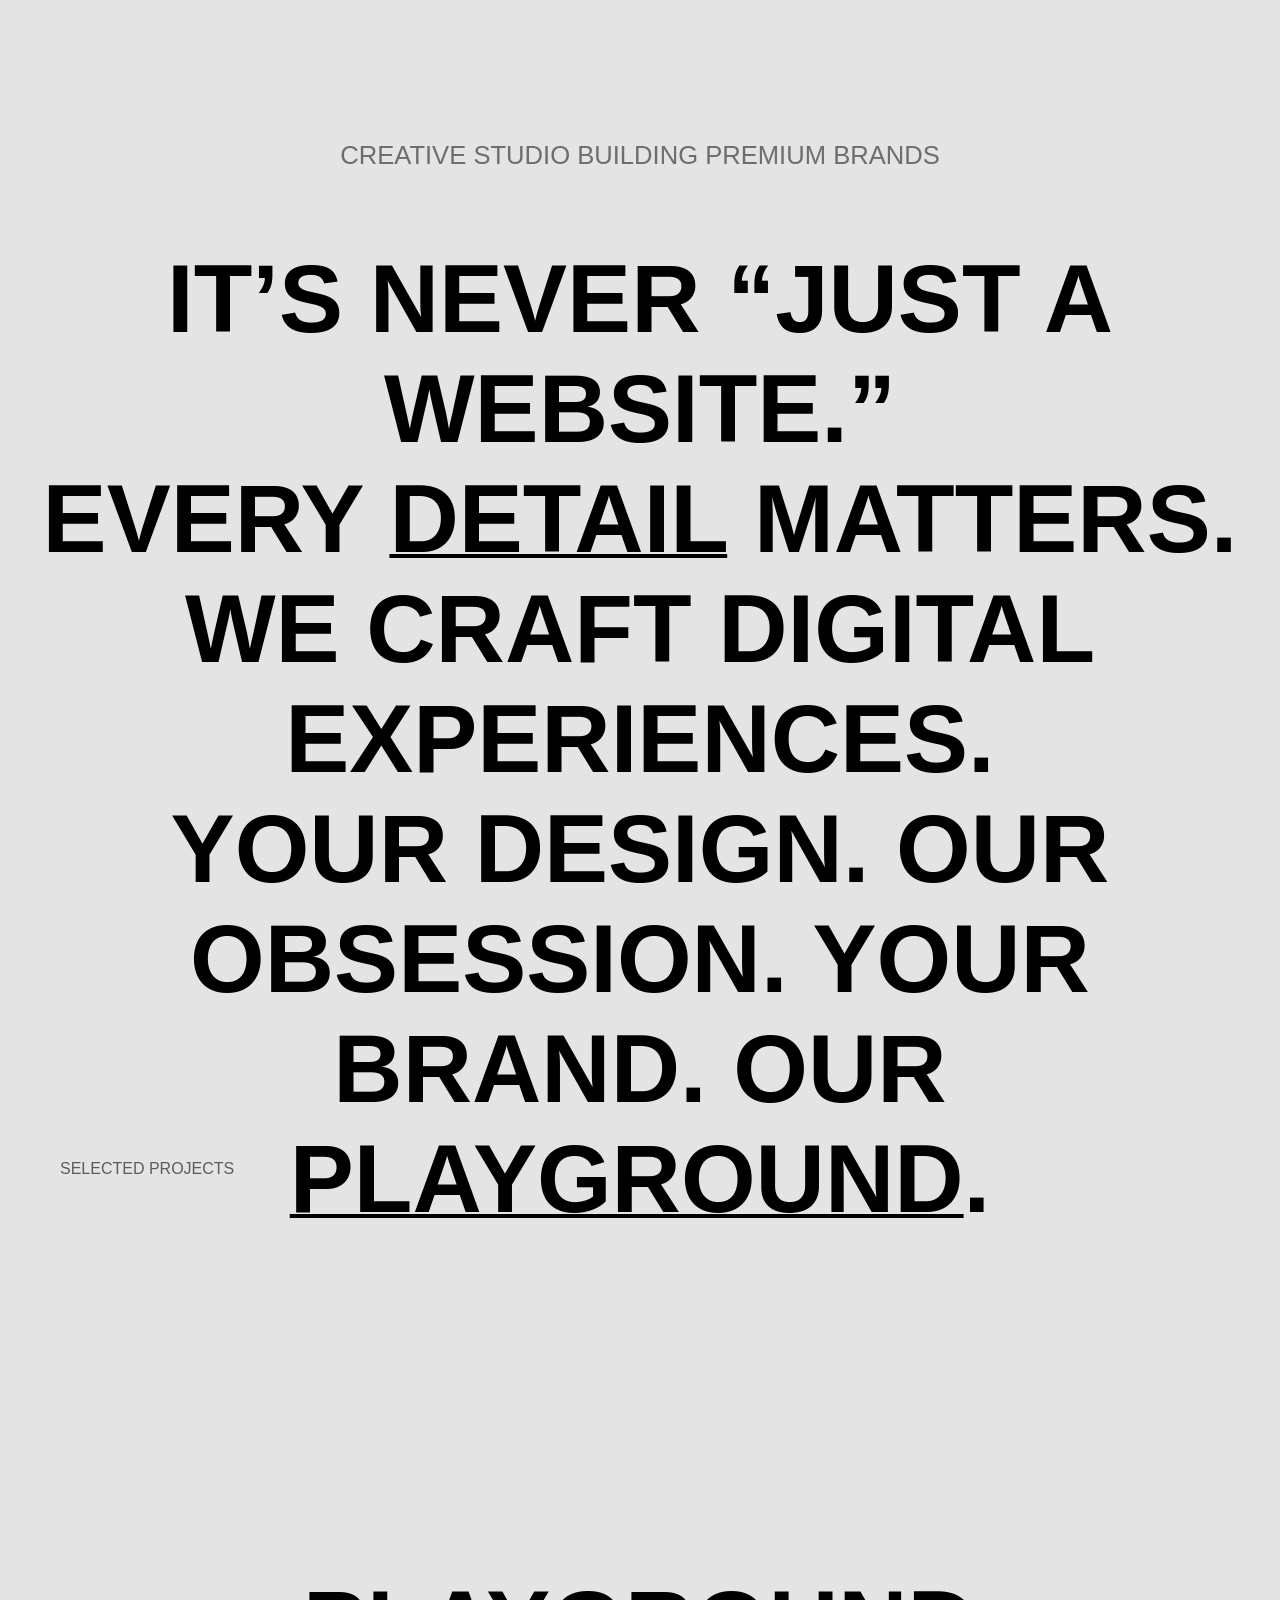
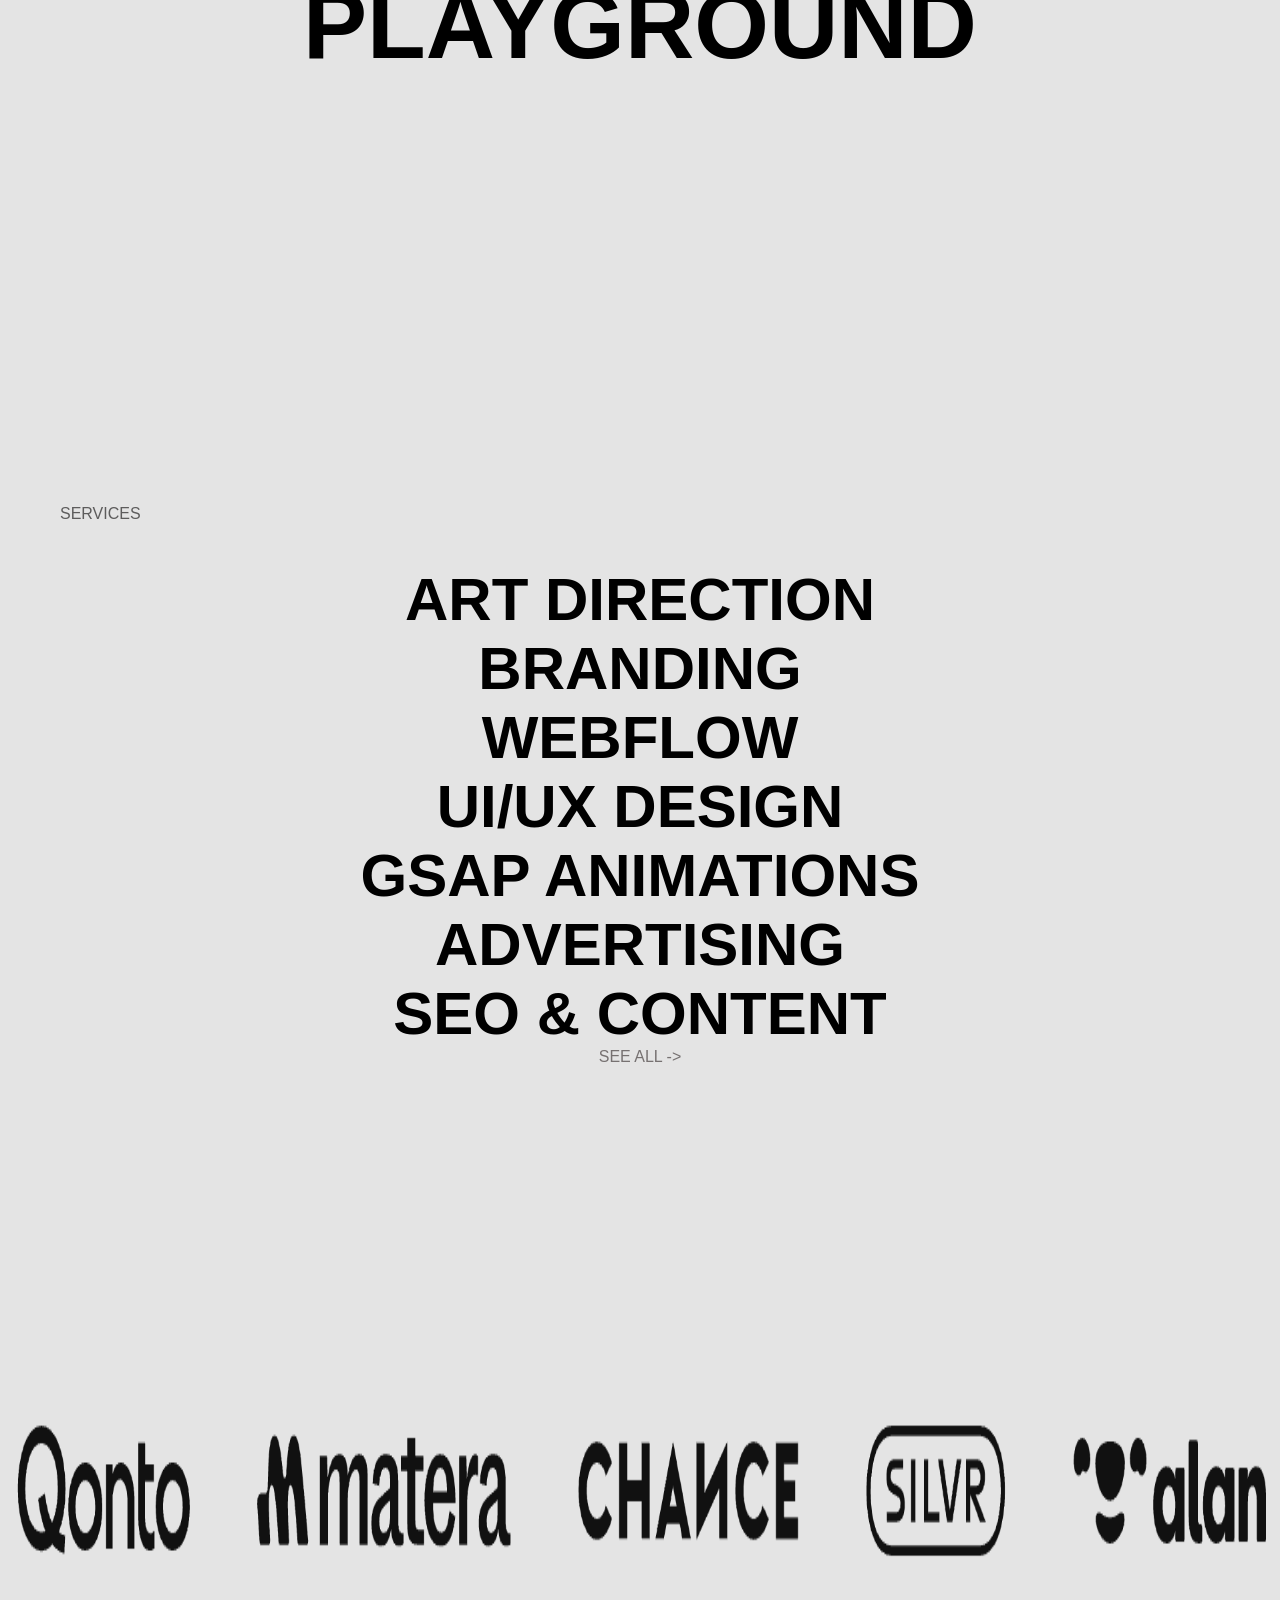
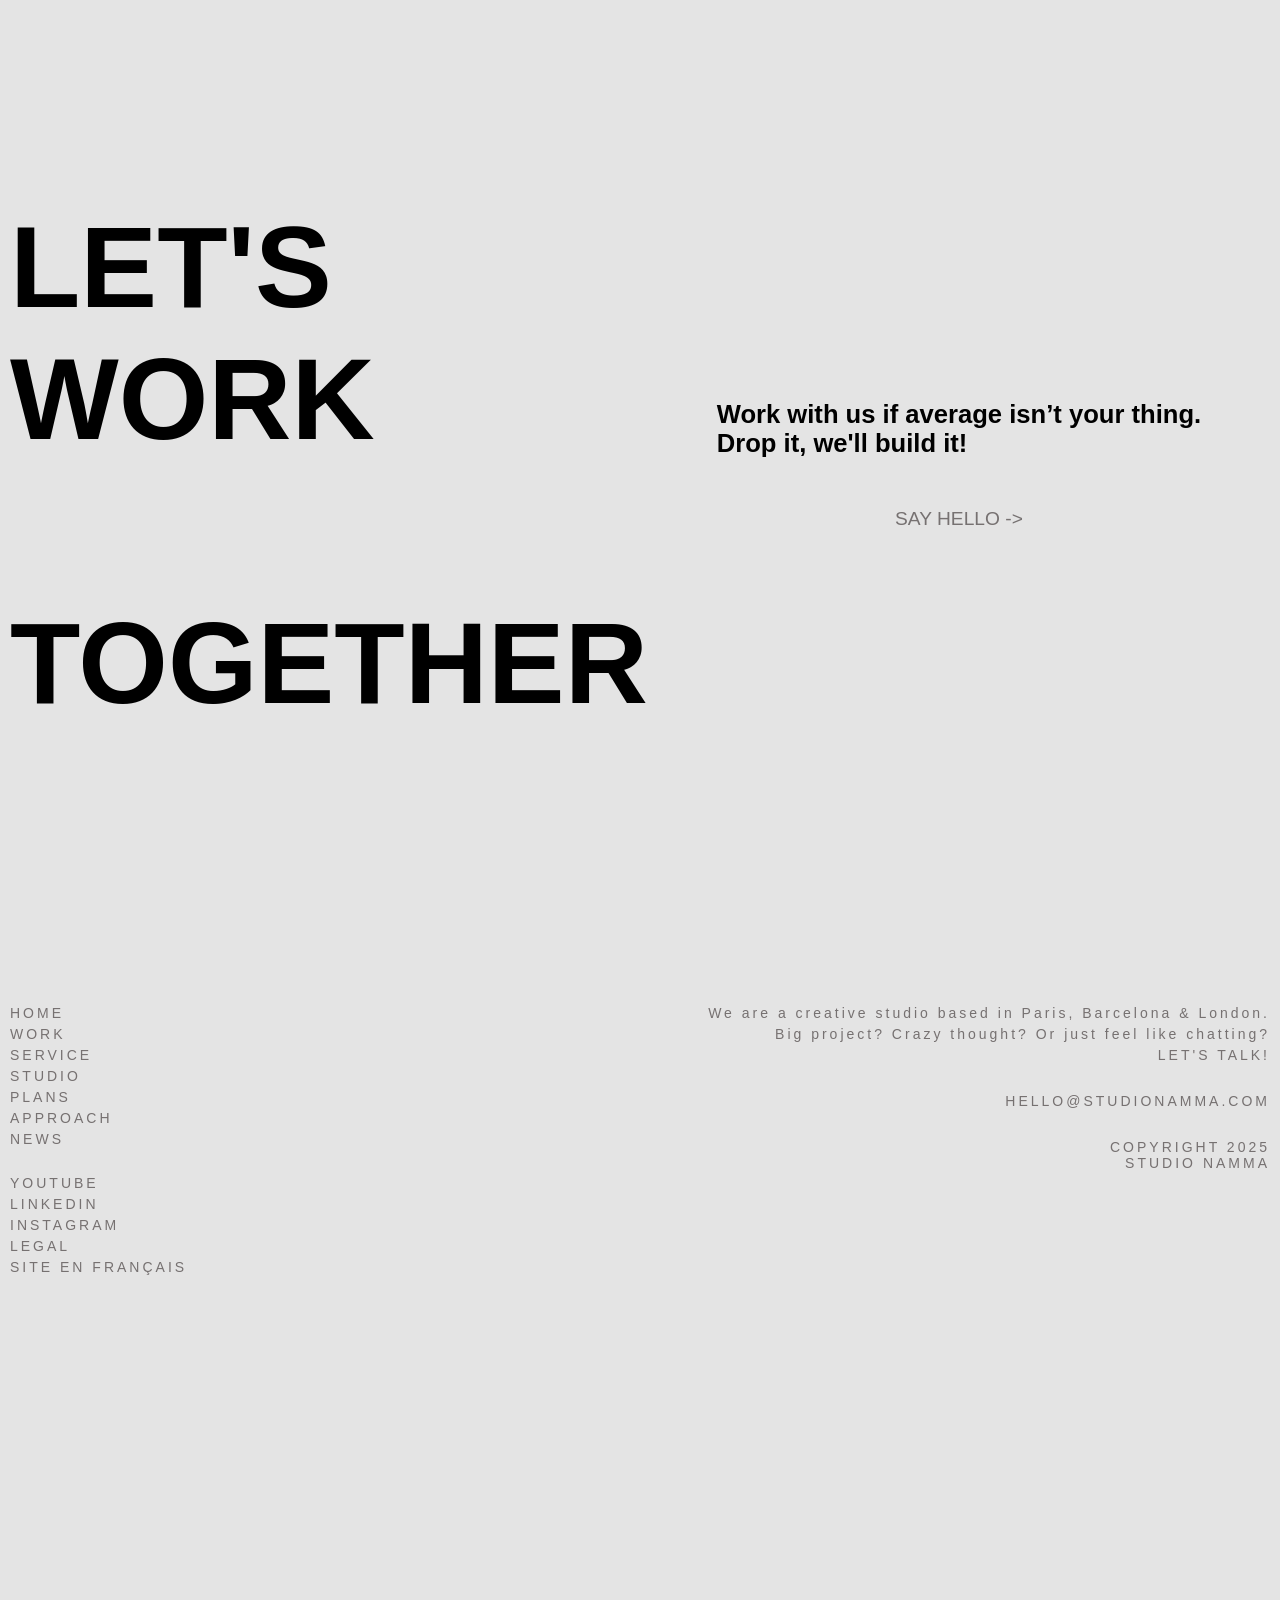
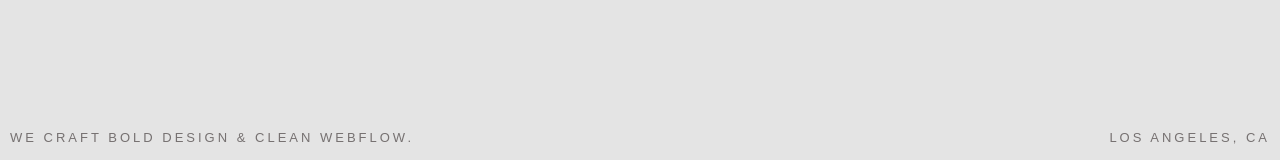
==== commit 50952649: "video updated again" ====
--- a/home.html
+++ b/home.html
@@ -118,16 +118,6 @@
             <source src="./media/v7.mp4" type="video/mp4">
         </video>
     </div>
-
-</section>
-
-
-
-          class="right"
-          src="https://cdn.prod.website-files.com/67aca0c732855fc2a1f2c4fc/68bb1c497ad001257f2e727f_intramuros-cover-case-home%20(1)-p-2000.webp"
-          alt=""
-        />
-      </div>
     </section>
 <section class="play">SERVICES</section>
     <section class="content art">
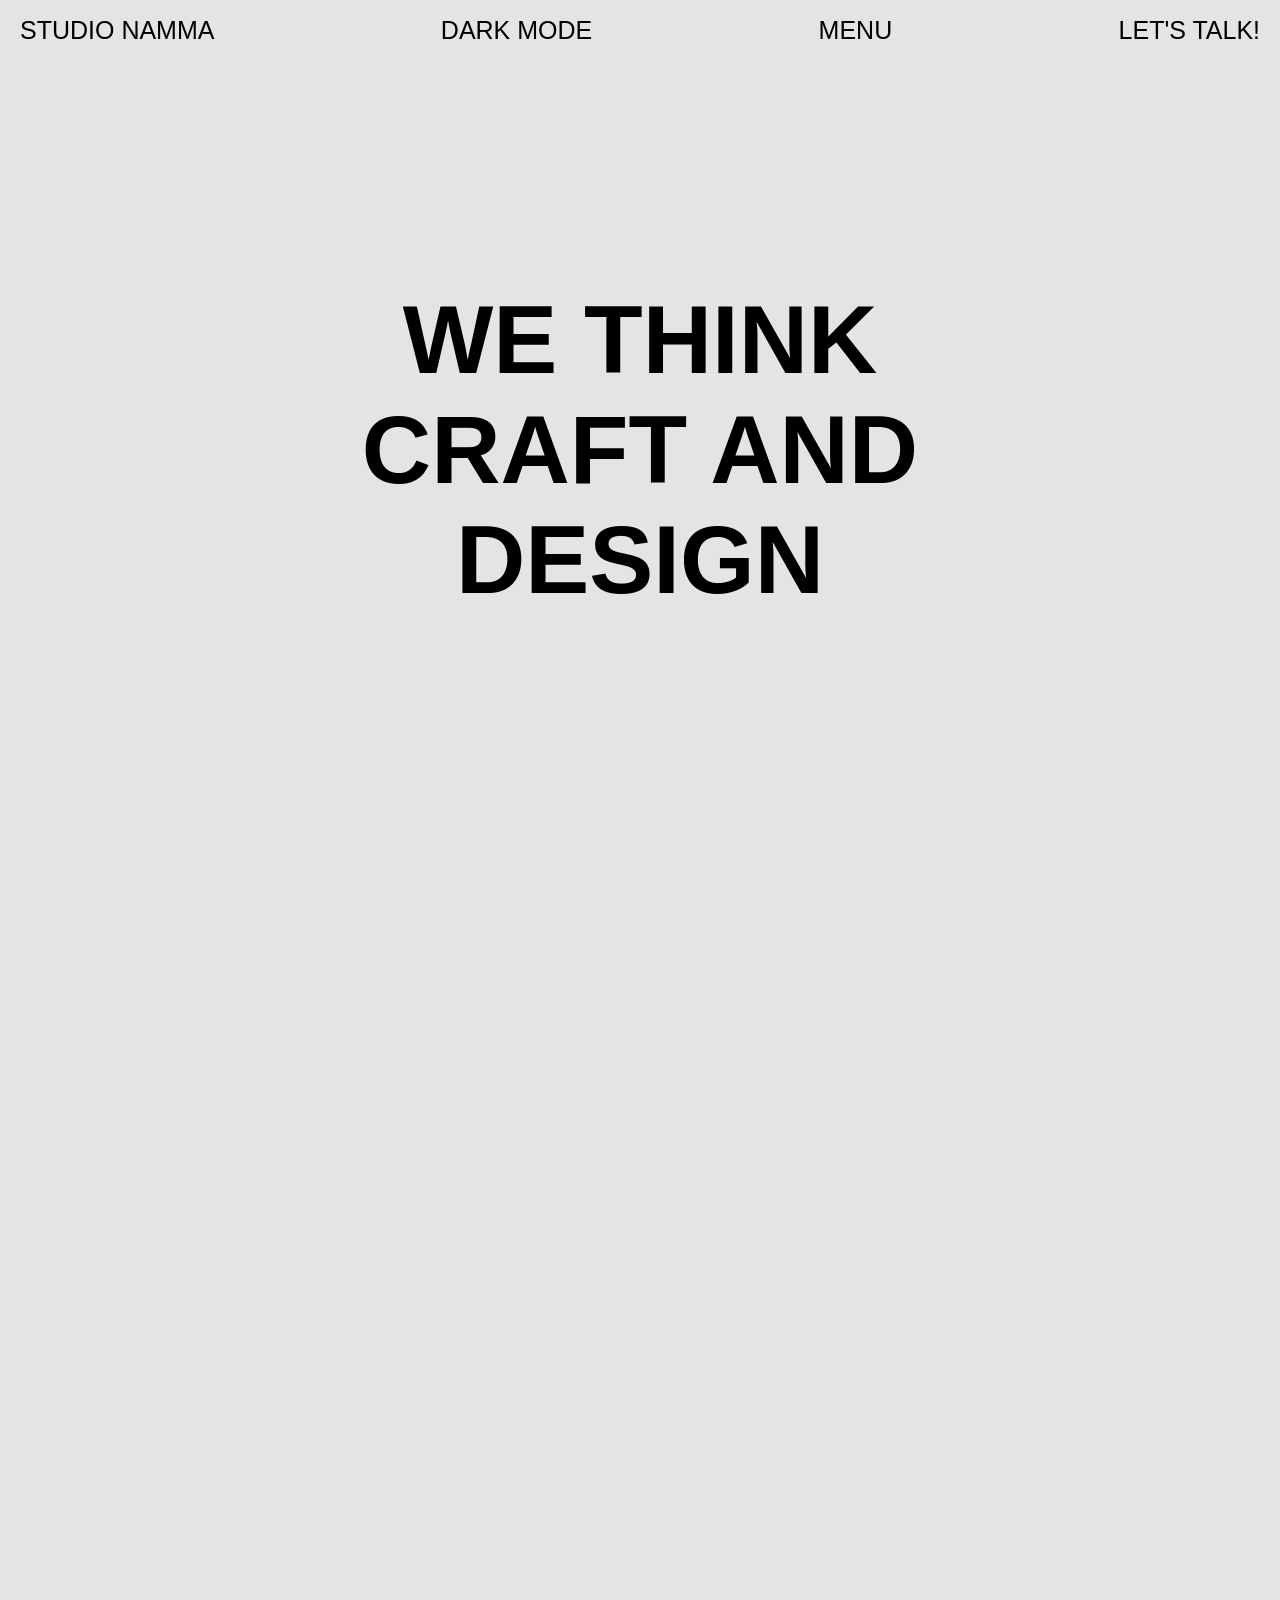
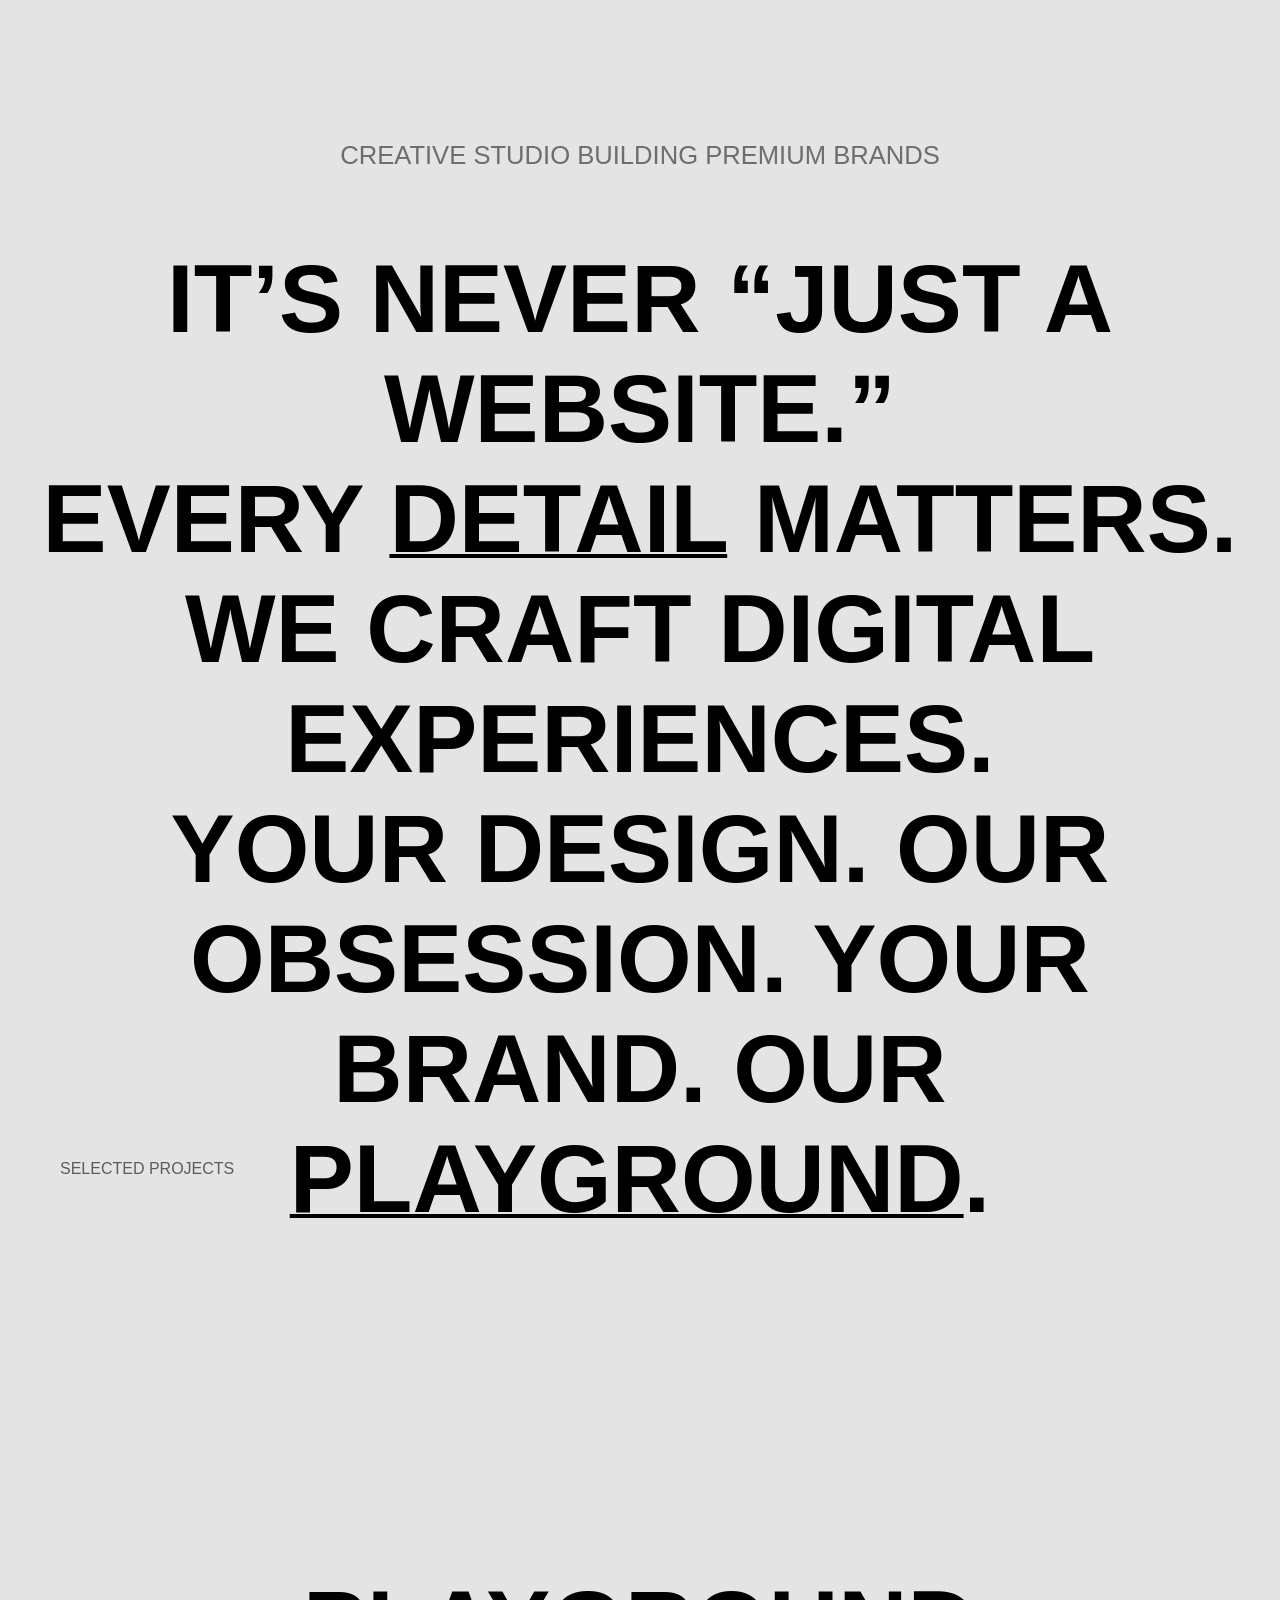
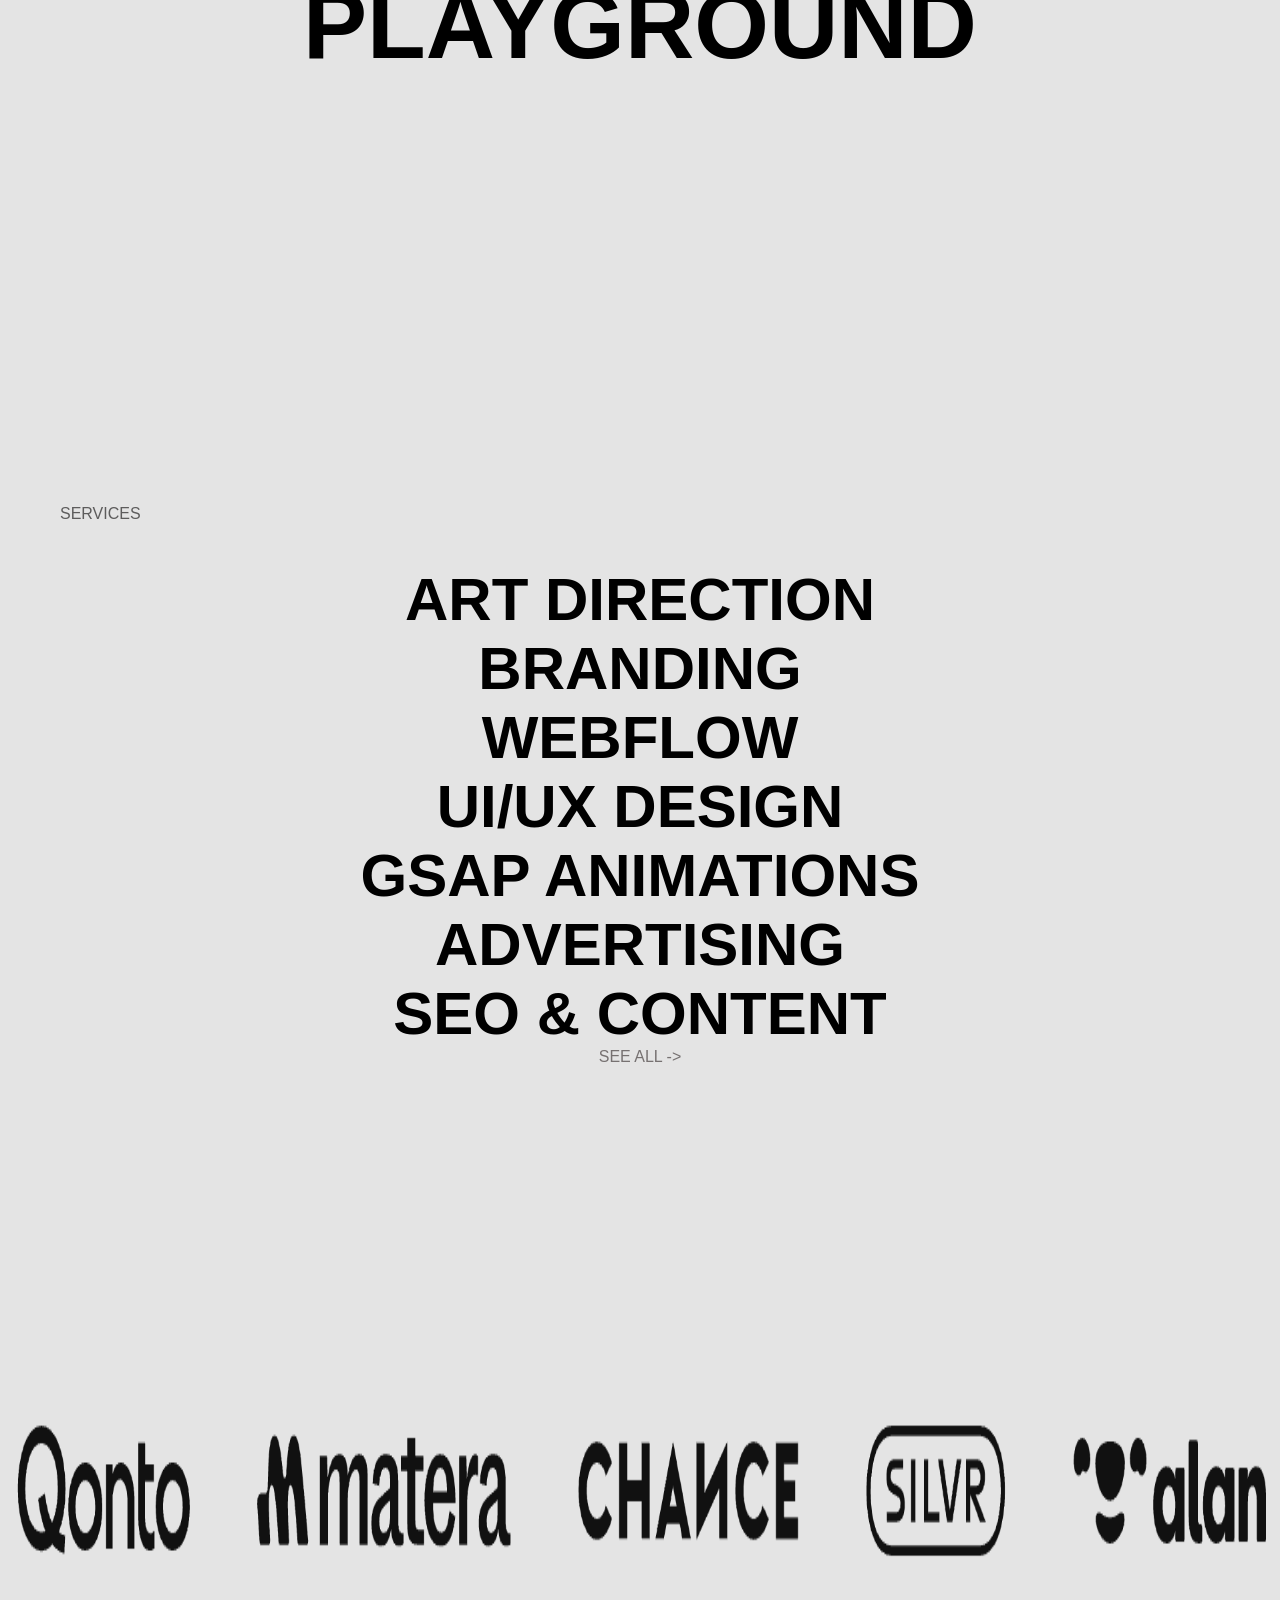
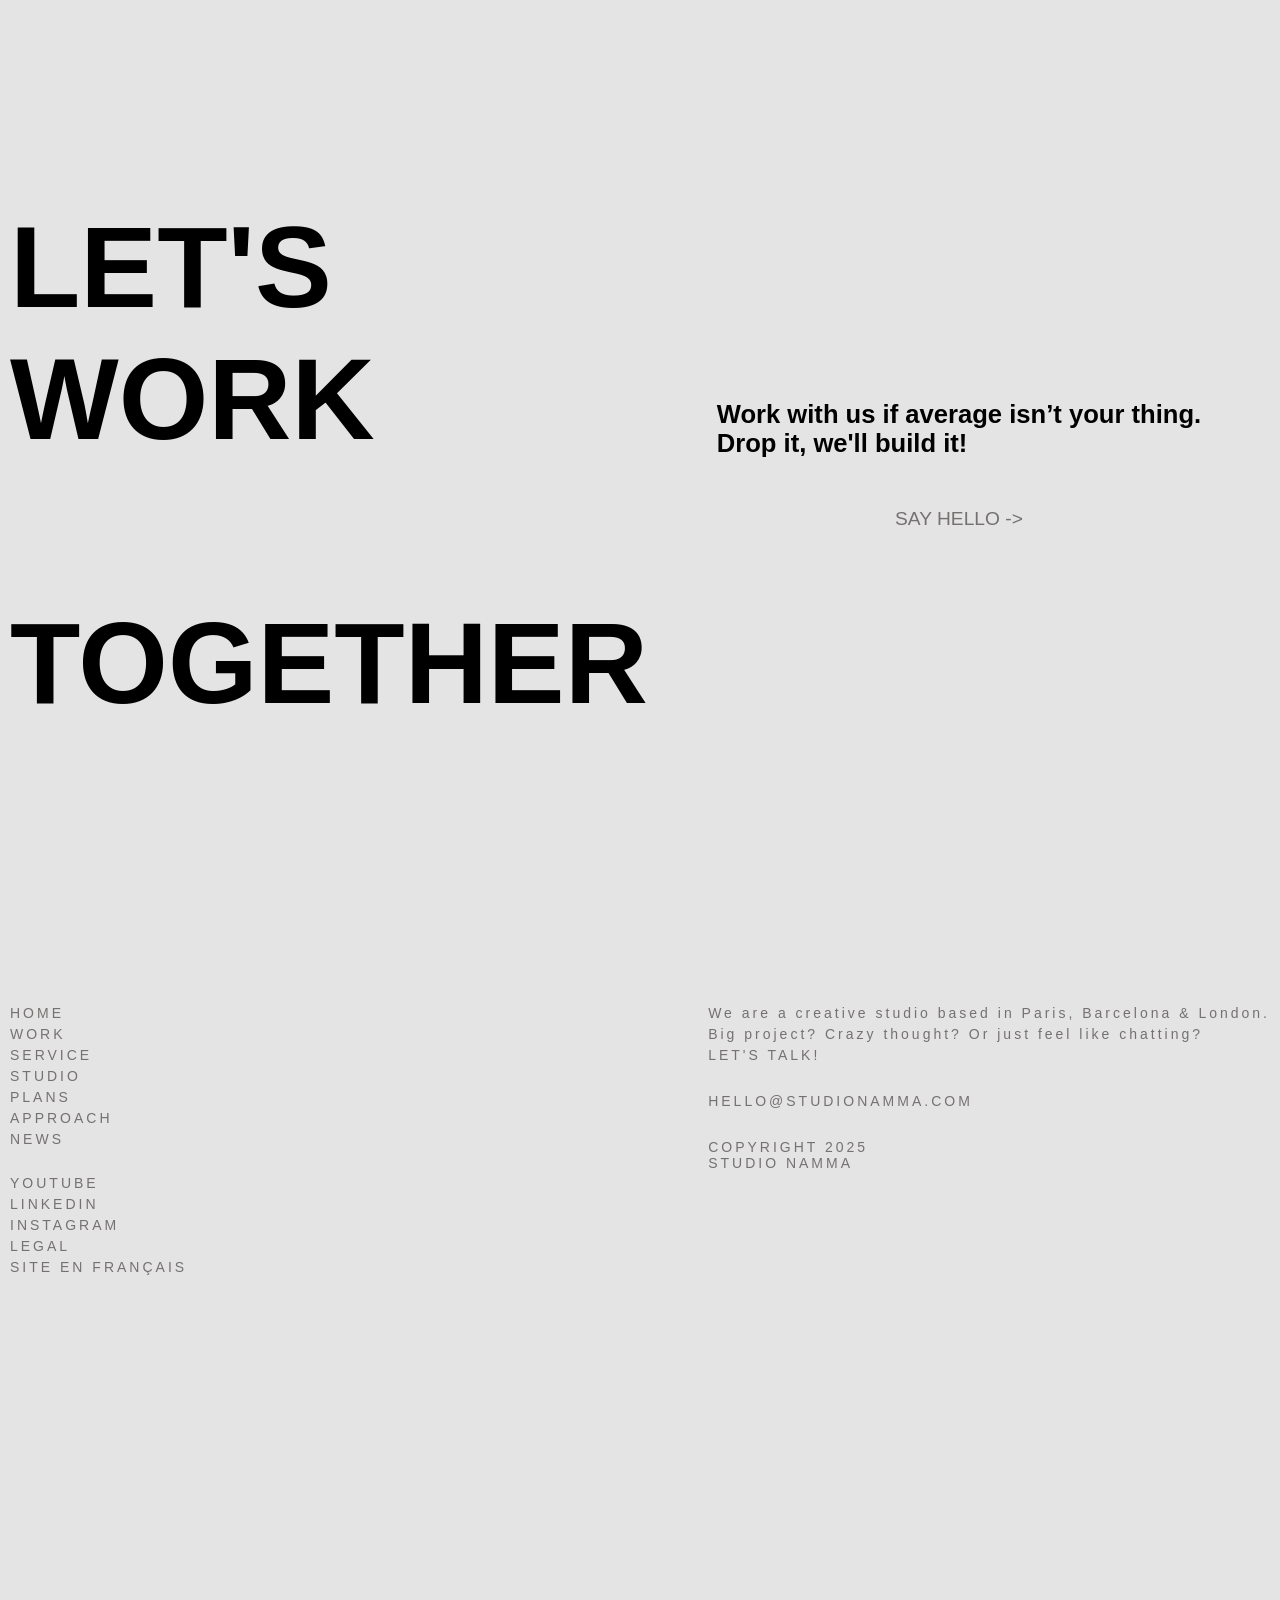
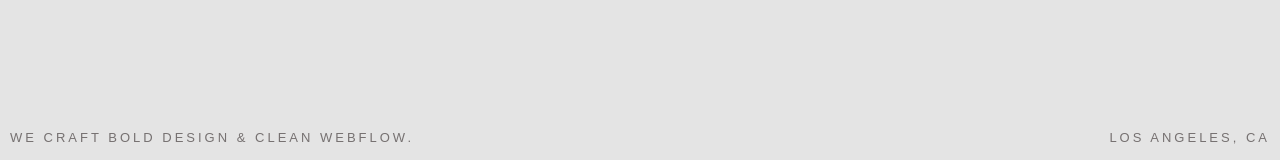
==== commit f5bb7874: "video size updated" ====
--- a/home.html
+++ b/home.html
@@ -121,13 +121,13 @@
     </section>
 <section class="play">SERVICES</section>
     <section class="content art">
-      <h1 class="animate">ART DIRECTION</h1>
-      <h1 class="animate">BRANDING</h1>
-      <h1 class="animate">WEBFLOW</h1>
-      <h1 class="animate">UI/UX DESIGN</h1>
-      <h1 class="animate">GSAP ANIMATIONS</h1>
-      <h1 class="animate">ADVERTISING</h1>
-      <h1 class="animate">SEO & CONTENT</h1>
+      <div id="one"><video src="./media/v1.mp4" autoplay loop></video><h1 class="animate">ART DIRECTION</h1><p>STORY TELLING</p></div>
+      <div id="two"><video src="./media/v2.mp4" autoplay loop></video><h1 class="animate">BRANDING</h1><p>IDENTITY</p></div>
+      <div id="three"><video src="./media/v3.mp4" autoplay loop></video><h1 class="animate">WEBFLOW</h1><p>INTEGRATION</p></div>
+      <div id="four"><video src="./media/v5.mp4" autoplay loop></video><h1 class="animate">UI/UX DESIGN</h1><p>WIREFRAMES</p></div>
+      <div id="five"><video src="./media/v6.mp4" autoplay loop></video><h1 class="animate">GSAP ANIMATIONS</h1><p>TRANSITIONS</p></div>
+      <div id="six"><video src="./media/v7.mp4" autoplay loop></video><h1 class="animate">ADVERTISING</h1><p>CREATIVE ADS</p></div>
+      <div id="seven"><video src="./media/v1.mp4" autoplay loop></video><h1 class="animate">SEO & CONTENT</h1><p>RANKING</p></div>
 
       <p style="font-size: 40%; color: #767171; cursor: pointer">SEE ALL -></p>
       
--- a/nav.css
+++ b/nav.css
@@ -239,4 +239,7 @@
 .interestButtons button.selected {
     background-color: black;
     color: white;
+}
+.footerRight > p{
+    text-align: start;
 }
--- a/style.css
+++ b/style.css
@@ -643,4 +643,25 @@
     padding: 60px;
     font-weight: lighter;
     color: rgb(93, 92, 92);
-}+}
+
+.art>div{
+    display: flex;
+    /* justify-content: space-between; */
+    align-items: center;
+    /* gap: 100px; */
+}
+.art>div>video{
+    display: none;
+    width: 350PX;
+    height: 150PX;
+}
+.art>div>p{
+    display: none;
+    font-size: medium;
+    color: #5e5959;
+}
+.imageBox > video {
+    width: 400px;
+    height: 250px;
+}
